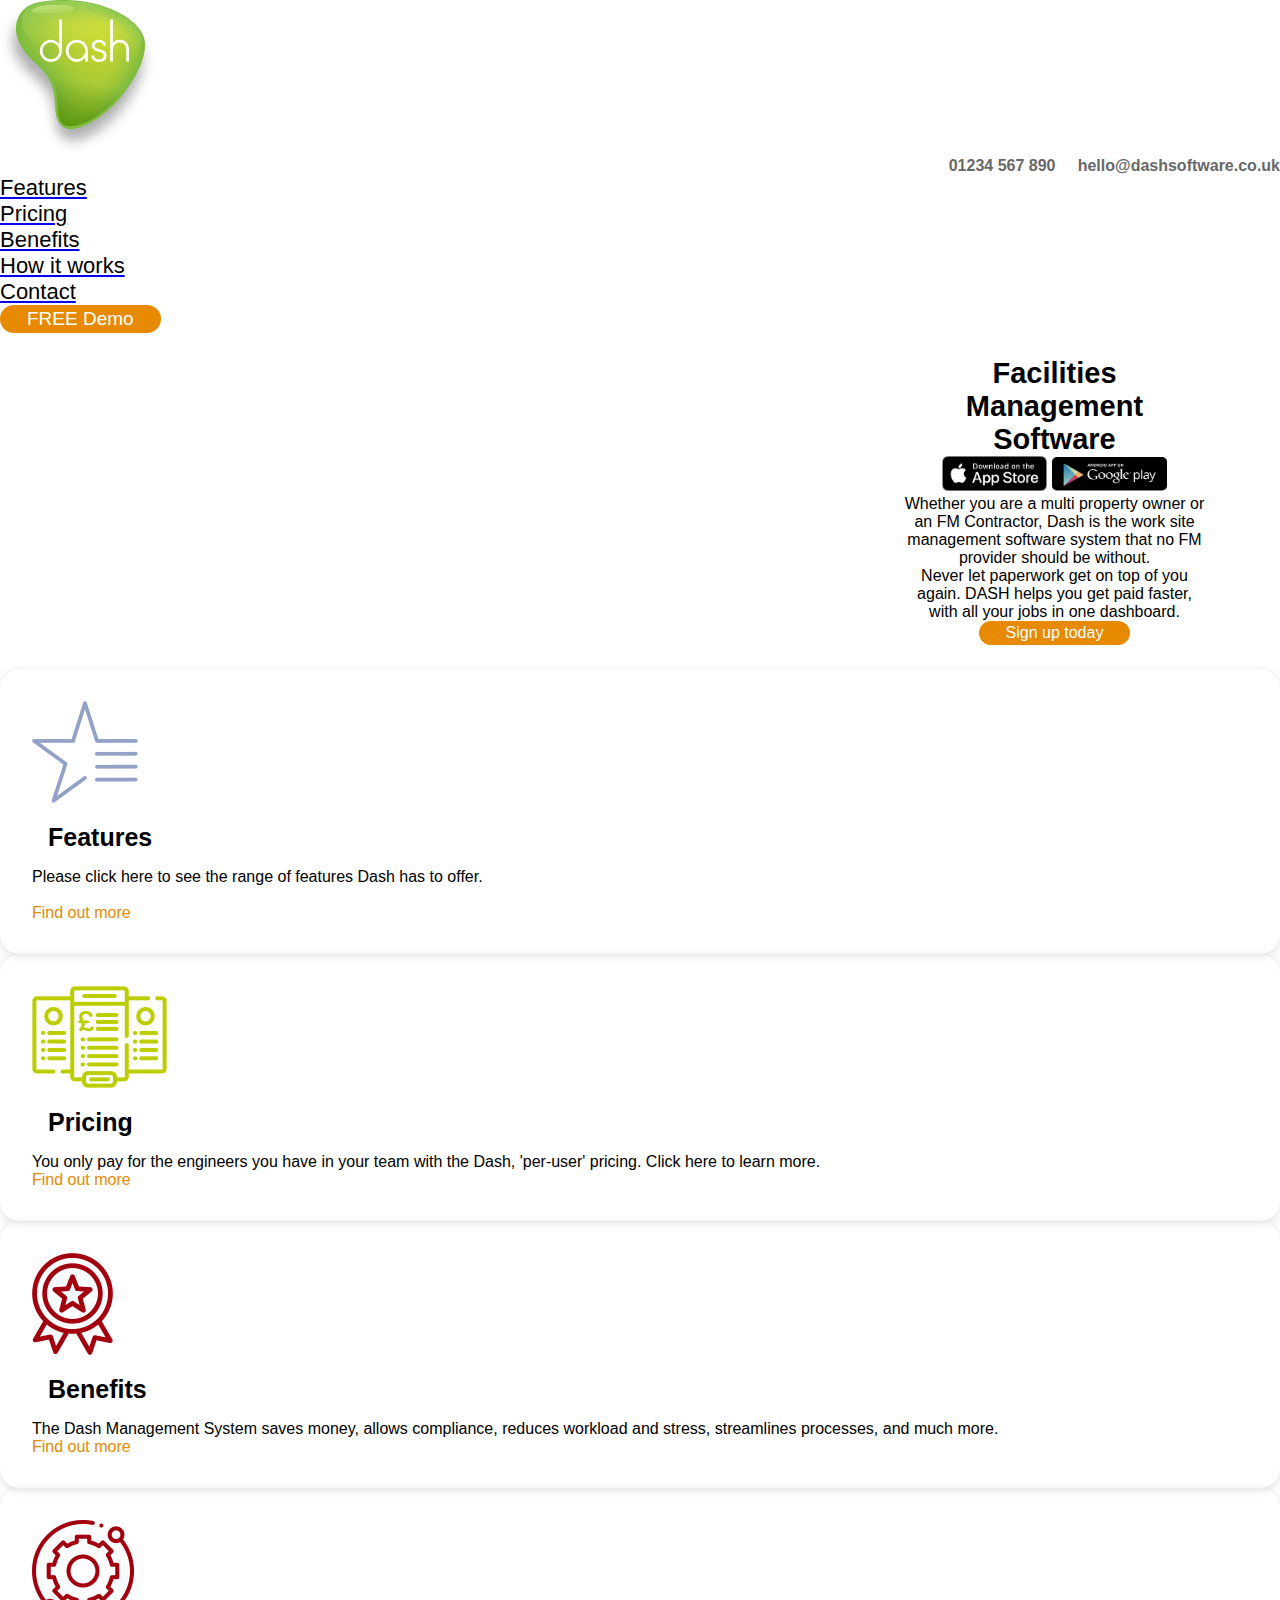
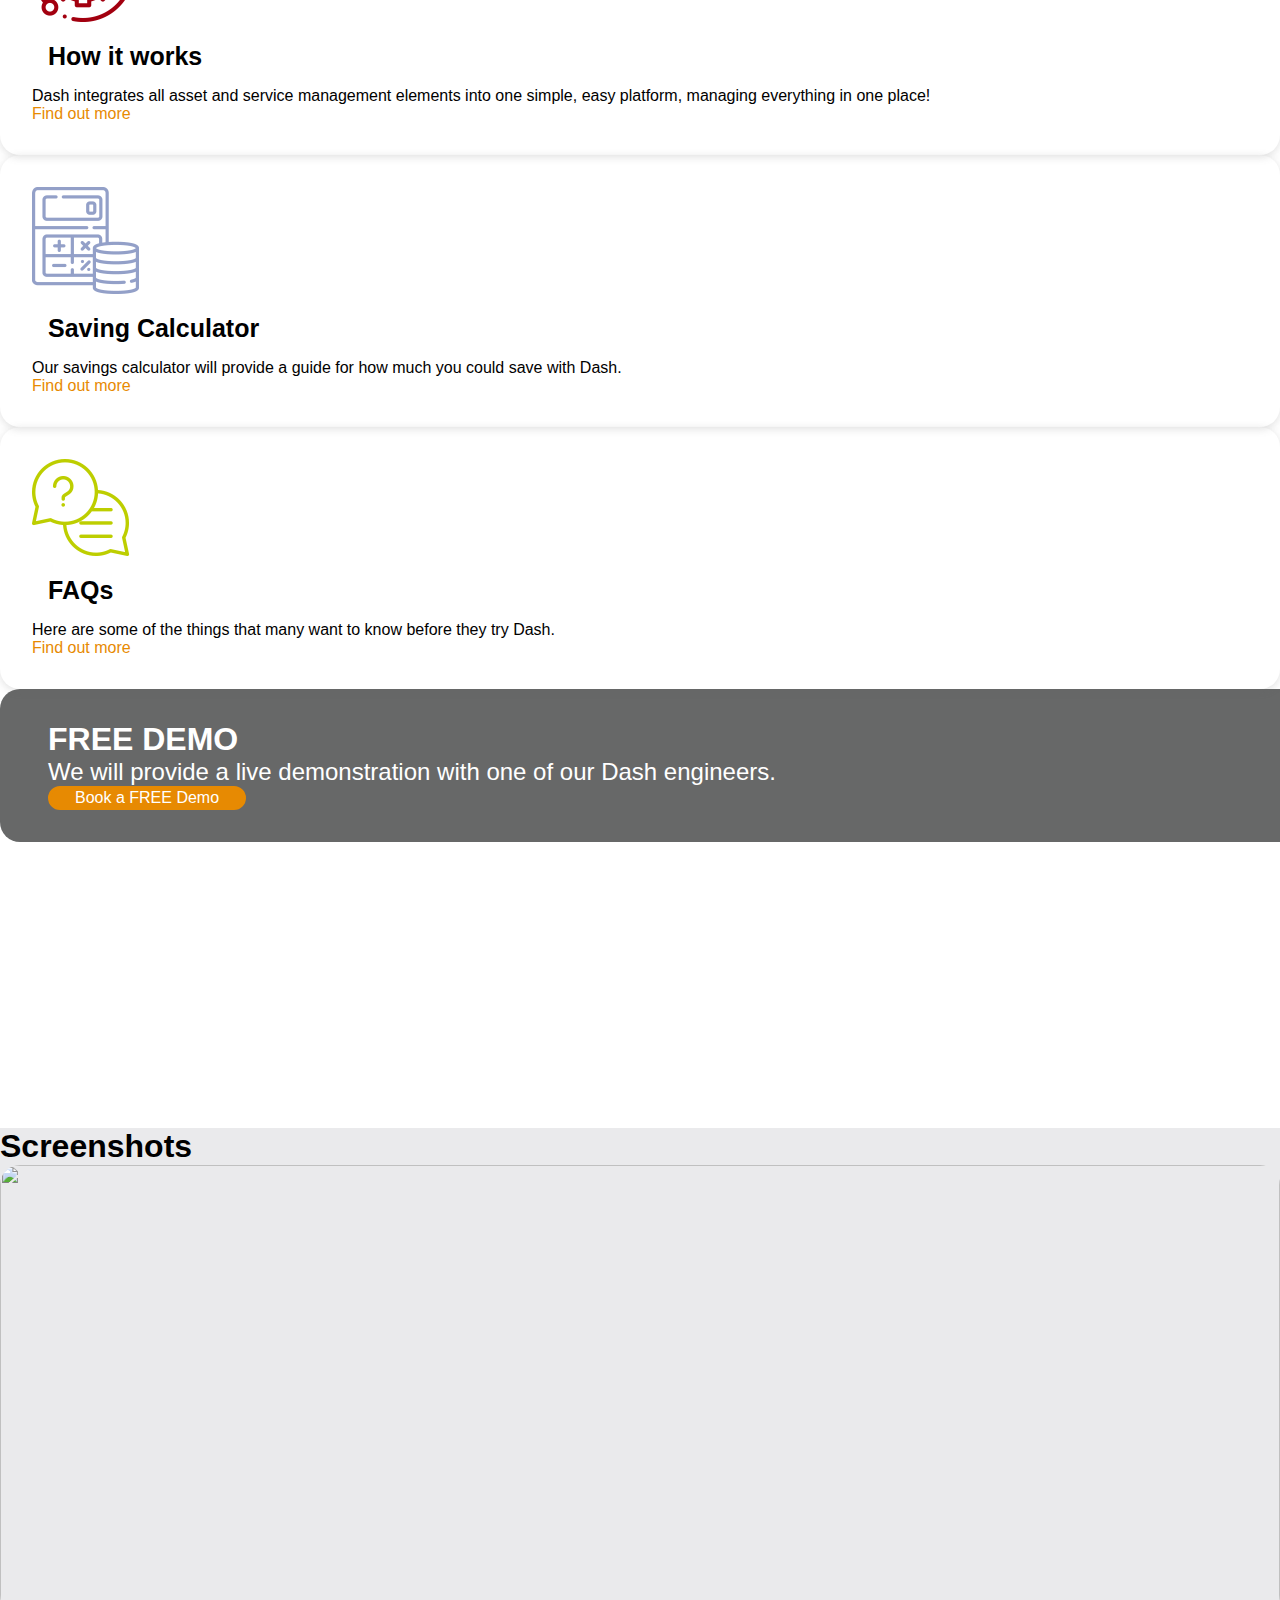
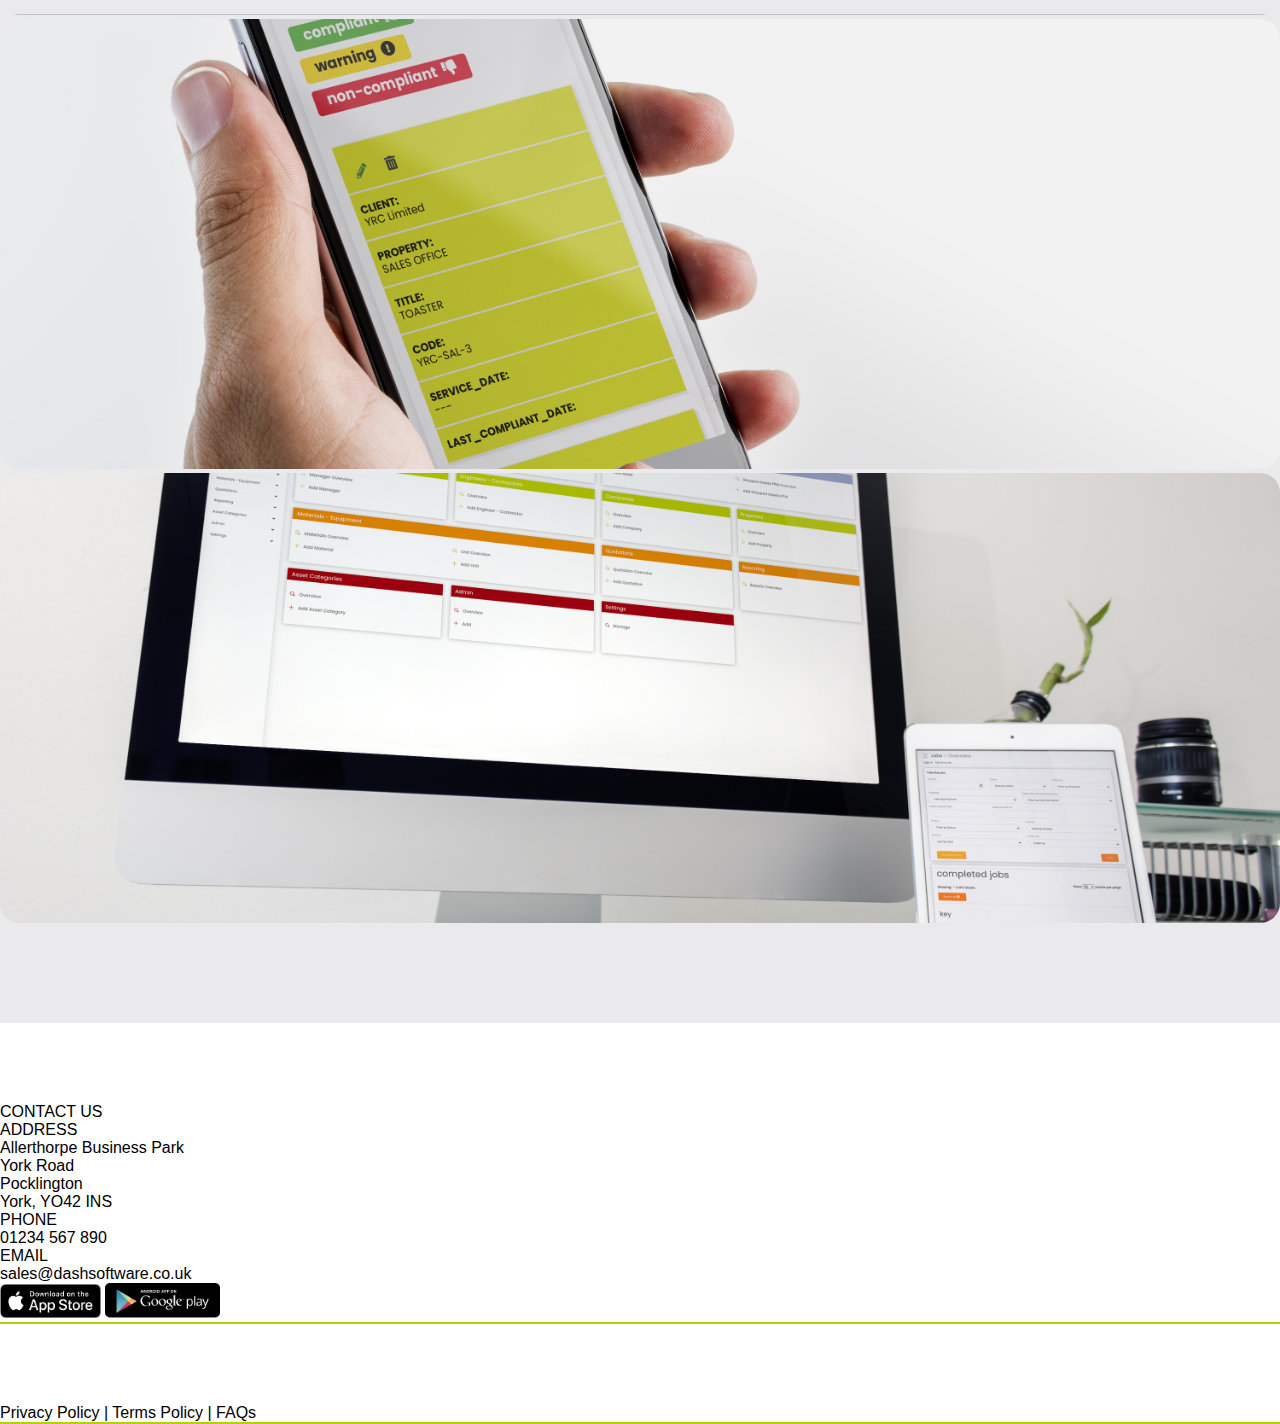
==== index.html @ 67a5bca1 "responsiveness and final commits" ====
<!DOCTYPE html>
<html lang="en">
  <head>
    <!-- Required meta tags -->
    <meta charset="utf-8" />
    <meta
      name="viewport"
      content="width=device-width, initial-scale=1, shrink-to-fit=no"
    />

    <!-- Bootstrap CSS -->
    <link
      href="https://cdn.jsdelivr.net/npm/bootstrap@5.2.0/dist/css/bootstrap.min.css"
      rel="stylesheet"
      integrity="sha384-gH2yIJqKdNHPEq0n4Mqa/HGKIhSkIHeL5AyhkYV8i59U5AR6csBvApHHNl/vI1Bx"
      crossorigin="anonymous"
    />
    <link rel="stylesheet" href="stylesheet.css" />
    <link
      rel="stylesheet"
      href="https://cdnjs.cloudflare.com/ajax/libs/font-awesome/6.2.1/css/all.min.css"
      integrity="sha512-MV7K8+y+gLIBoVD59lQIYicR65iaqukzvf/nwasF0nqhPay5w/9lJmVM2hMDcnK1OnMGCdVK+iQrJ7lzPJQd1w=="
      crossorigin="anonymous"
      referrerpolicy="no-referrer"
    />
    <link rel="preconnect" href="https://fonts.googleapis.com" />
    <link rel="preconnect" href="https://fonts.gstatic.com" crossorigin />
    <link
      href="https://fonts.googleapis.com/css2?Poppins:wght@400;600&display=swap"
      rel="stylesheet"
    />

    <title>Dash</title>
  </head>
  <body>
    <div>
      <div class="hero-section pb-5">
        <div class="row m-0 pt-3">
          <div class="col-3">
            <img src="./assets/icons/logo.png" alt="" />
          </div>
          <div class="col-9">
            <p class="text-right contact-info d-none d-md-block mb-4">
              01234 567 890 &nbsp; &nbsp; hello@dashsoftware.co.uk
            </p>
            <div class="mt-0 mt-md-">
              <ul
                class="list-unstyled d-md-flex justify-content-end gap-md-3 gap-0 align-items-center m-0 d-none gap-lg-4 gap-xxl-5"
              >
                <li class="mx-1">
                  <a href="#features" class="text-decoration-none text-black">
                    <p>Features</p>
                  </a>
                </li>
                <li class="mx-1">
                  <a
                    href="./pricing.html"
                    class="text-black text-decoration-none"
                  >
                    <p>Pricing</p>
                  </a>
                </li>
                <li class="mx-1">
                  <a
                    href="./benefits.html"
                    class="text-decoration-none text-black"
                  >
                    <p>Benefits</p>
                  </a>
                </li>
                <li class="mx-1">
                  <a href="#features" class="text-black text-decoration-none">
                    <p>How it works</p>
                  </a>
                </li>
                <li class="mx-1">
                  <a href="#contact-us" class="text-black text-decoration-none">
                    <p>Contact</p>
                  </a>
                </li>
                <li class="mx-1">
                  <a
                    href="#book-free-demo"
                    class="text-black text-decoration-none"
                  >
                    <button class="primary-button">FREE Demo</button>
                  </a>
                </li>
              </ul>
              <div>
                <div class="text-end">
                  <a
                    href="javascript:void(0);"
                    class="icon fs-1 text-black text-end d-md-none"
                    onclick="toggleHamburgerMenu()"
                  >
                    <i class="fa fa-bars"></i>
                  </a>
                </div>
                <div class="topnav d-block d-md-none text-center">
                  <div id="myLinks">
                    <a href="#features">Features</a>
                    <a href="./pricing.html">Pricing</a>
                    <a href="./benefits.html">Benefits</a>
                    <a href="#features">How it works</a>
                    <a href="#contact-us">Contact</a>
                    <a
                      href="#book-free-demo"
                      class="text-black text-decoration-none"
                    >
                      <button class="primary-button">FREE Demo</button>
                    </a>
                  </div>
                </div>
              </div>
            </div>
          </div>
          <!-- <div class="col-12"> -->
          <!-- </div> -->
        </div>
        <div class="hero-section-card">
          <h1>Facilities Management Software</h1>
          <div
            class="h-100 d-flex justify-content-between align-items-center my-3"
          >
            <img
              src="./assets/Images/app-store-badge.png"
              alt=""
              width="105px"
            />
            <img
              src="./assets/Images/google-play-badge.png"
              alt=""
              width="115px"
            />
          </div>
          <p>
            Whether you are a multi property owner or an FM Contractor, Dash is
            the work site management software system that no FM provider should
            be without.
          </p>
          <p class="mt-2">
            Never let paperwork get on top of you again. DASH helps you get paid
            faster, with all your jobs in one dashboard.
          </p>
          <button class="primary-button mt-3">Sign up today</button>
        </div>
      </div>
      <div class="row features-section g-5 py-5 m-0" id="features">
        <div class="col-12 col-sm-6 col-md-4 text-center">
          <div>
            <img src="./assets/Images/Icons/Features_Icon.png" alt="" />
            <div>
              <h3>Features</h3>
              <p>
                Please click here to see the range of features Dash has to
                offer.
              </p>
              <br />
            </div>
            <div
              class="d-flex justify-content-center align-items-center gap-1 mt-3"
            >
              <p class="find-out-more">Find out more</p>
              <i
                class="fa-solid fa-angle-right"
                style="color: #e78a02; font-size: 0.8rem; margin-top: 3px;"
              ></i>
            </div>
          </div>
        </div>
        <div class="col-12 col-sm-6 col-md-4 text-center">
          <div>
            <img src="./assets/Images/Icons/Pricing_Icon.png" alt="" />
            <div>
              <h3>Pricing</h3>
              <p>
                You only pay for the engineers you have in your team with the
                Dash, 'per-user' pricing. Click here to learn more.
              </p>
            </div>
            <div
              class="d-flex justify-content-center align-items-center gap-1 mt-3"
            >
              <p class="find-out-more">Find out more</p>
              <i
                class="fa-solid fa-angle-right"
                style="color: #e78a02; font-size: 0.8rem; margin-top: 3px;"
              ></i>
            </div>
          </div>
        </div>
        <div class="col-12 col-sm-6 col-md-4 text-center">
          <div>
            <img src="./assets/Images/Icons/Benefits_Icon.png" alt="" />
            <div>
              <h3>Benefits</h3>
              <p>
                The Dash Management System saves money, allows compliance,
                reduces workload and stress, streamlines processes, and much
                more.
              </p>
            </div>
            <div
              class="d-flex justify-content-center align-items-center gap-1 mt-3"
            >
              <p class="find-out-more">Find out more</p>
              <i
                class="fa-solid fa-angle-right"
                style="color: #e78a02; font-size: 0.8rem; margin-top: 3px;"
              ></i>
            </div>
          </div>
        </div>
        <div class="col-12 col-sm-6 col-md-4 text-center">
          <div>
            <img src="./assets/Images/Icons/HowItWorks_Icon.png" alt="" />
            <div>
              <h3>How it works</h3>
              <p>
                Dash integrates all asset and service management elements into
                one simple, easy platform, managing everything in one place!
              </p>
            </div>
            <div
              class="d-flex justify-content-center align-items-center gap-1 mt-3"
            >
              <p class="find-out-more">Find out more</p>
              <i
                class="fa-solid fa-angle-right"
                style="color: #e78a02; font-size: 0.8rem; margin-top: 3px;"
              ></i>
            </div>
          </div>
        </div>
        <div class="col-12 col-sm-6 col-md-4 text-center">
          <div>
            <img src="./assets/Images/Icons/SavingsCalc_Icon.png" alt="" />
            <div>
              <h3>Saving Calculator</h3>
              <p>
                Our savings calculator will provide a guide for how much you
                could save with Dash.
              </p>
            </div>
            <div
              class="d-flex justify-content-center align-items-center gap-1 mt-3"
            >
              <p class="find-out-more">Find out more</p>
              <i
                class="fa-solid fa-angle-right"
                style="color: #e78a02; font-size: 0.8rem; margin-top: 3px;"
              ></i>
            </div>
          </div>
        </div>
        <div class="col-12 col-sm-6 col-md-4 text-center">
          <div>
            <img src="./assets/Images/Icons/FAQs_Icon.png" alt="" />
            <div>
              <h3>FAQs</h3>
              <p>
                Here are some of the things that many want to know before they
                try Dash.
              </p>
            </div>
            <div
              class="d-flex justify-content-center align-items-center gap-1 mt-3"
            >
              <p class="find-out-more">Find out more</p>
              <i
                class="fa-solid fa-angle-right"
                style="color: #e78a02; font-size: 0.8rem; margin-top: 3px;"
              ></i>
            </div>
          </div>
        </div>
      </div>
      <div style="padding-bottom: 4rem;" id="book-free-demo">
        <div class="book-free-demo-section row m-0 g-0 px-3">
          <div class="col-6">
            <div
              class="h-100 d-flex align-items-center flex-wrap"
              style="
                background-color: #676868;
                padding: 2rem 0 2rem 3rem;
                border-top-left-radius: 20px;
                border-bottom-left-radius: 20px;
              "
            >
              <div class="text-section">
                <h1 class="text-white">FREE DEMO</h1>
                <h2 class="text-white" style="font-weight: 300;">
                  We will provide a live demonstration with one of our Dash
                  engineers.
                </h2>
              </div>
              <button class="primary-button">Book a FREE Demo</button>
            </div>
          </div>
          <div class="col-6">
            <div
              class="book-demo-image-section h-100"
              style="
                border-top-right-radius: 20px;
                border-bottom-right-radius: 20px;
              "
            ></div>
          </div>
        </div>
      </div>
      <div class="screenshots-section text-center">
        <h1 class="py-5">Screenshots</h1>
        <div class="row m-0">
          <div class="col-12 col-sm-6 col-md-4">
            <img
              src="./assets/Images/Ipad.jpg"
              alt=""
              width="100%"
              height="450px"
            />
          </div>
          <div class="col-12 col-sm-6 col-md-4">
            <img
              src="./assets/Images/iPhone-6-3.jpg"
              alt=""
              width="100%"
              height="450px"
            />
          </div>
          <div class="col-12 col-sm-6 col-md-4">
            <img
              src="./assets/Images/Desktop Device 04.jpg"
              alt=""
              width="100%"
              height="450px"
            />
          </div>
        </div>
      </div>
      <div class="footer container pb-3" id="contact-us">
        <div class="row">
          <div class="col-12 col-sm-6">
            <div class="footer-left">
              <p class="mb-2">CONTACT US</p>
              <div class="d-flex gap-5">
                <div>
                  <p class="mb-2">ADDRESS</p>
                  <p>
                    Allerthorpe Business Park
                    <br />
                    York Road
                    <br />
                    Pocklington
                    <br />
                    York, YO42 INS
                  </p>
                </div>
                <div>
                  <p class="mb-2">PHONE</p>
                  <p class="mb-1">01234 567 890</p>
                  <p class="mb-1">EMAIL</p>
                  <p>sales@dashsoftware.co.uk</p>
                </div>
              </div>
            </div>
          </div>
          <div class="col-12 col-sm-6">
            <div class="h-100 d-flex justify-content-end align-items-end gap-2">
              <img
                src="./assets/Images/app-store-badge.png"
                alt=""
                width="101px"
              />
              <img
                src="./assets/Images/google-play-badge.png"
                alt=""
                width="115px"
              />
            </div>
          </div>
        </div>
        <hr class="footer-hr" />
        <div
          class="d-flex align-content-center justify-content-between flex-wrap pt-2"
        >
          <div>
            <p>Privacy Policy | Terms Policy | FAQs</p>
          </div>
          <div class="d-flex gap-2 social-icons">
            <i class="fa-brands fa-linkedin"></i>
            <i class="fa-brands fa-square-facebook"></i>
            <i class="fa-brands fa-square-twitter"></i>
            <i class="fa-brands fa-square-google-plus"></i>
            <i class="fa-brands fa-instagram"></i>
          </div>
        </div>
        <hr class="footer-hr" />
      </div>
      <!-- <div class="tinted-image"></div> -->
    </div>

    <!-- Optional JavaScript -->
    <!-- jQuery first, then Popper.js, then Bootstrap JS -->
    <script
      src="https://code.jquery.com/jquery-3.4.1.slim.min.js"
      integrity="sha384-J6qa4849blE2+poT4WnyKhv5vZF5SrPo0iEjwBvKU7imGFAV0wwj1yYfoRSJoZ+n"
      crossorigin="anonymous"
    ></script>
    <script
      src="https://cdn.jsdelivr.net/npm/popper.js@1.16.0/dist/umd/popper.min.js"
      integrity="sha384-Q6E9RHvbIyZFJoft+2mJbHaEWldlvI9IOYy5n3zV9zzTtmI3UksdQRVvoxMfooAo"
      crossorigin="anonymous"
    ></script>
    <script
      src="https://cdn.jsdelivr.net/npm/bootstrap@4.4.1/dist/js/bootstrap.min.js"
      integrity="sha384-wfSDF2E50Y2D1uUdj0O3uMBJnjuUD4Ih7YwaYd1iqfktj0Uod8GCExl3Og8ifwB6"
      crossorigin="anonymous"
    ></script>
    <script>
      function toggleHamburgerMenu() {
        var ref = document.getElementById('myLinks')
        if (ref.style.display === 'block') {
          ref.style.display = 'none'
        } else {
          ref.style.display = 'block'
        }
      }
    </script>
  </body>
</html>
---- stylesheet.css ----
*,
html,
body,
p {
  box-sizing: border-box;
  margin: 0;
  padding: 0;
  font-family: 'Poppins', sans-serif;
}

p {
  color: #010000;
}

img {
  object-fit: cover;
}

.hero-section,
.hero-section-benefits {
  /* height: 100vh; */
  background-image: url(./assets/Images/iphone5.jpg);
  background-position: center;
  background-size: cover;
  background-repeat: no-repeat;
  position: relative;
}

ul li {
  font-size: 26px;
}

.hero-section-benefits {
  /* background-image: url(./assets/Images/macbook_air_mockup.jpg); */
  background-image: linear-gradient(
      to bottom,
      rgb(255 255 255),
      rgba(222, 227, 222, 0) 60%,
      transparent 50%
    ),
    url(./assets/Images/macbook_air_mockup.jpg);
    height: 72vh;
}

.hero-section-card {
  border-radius: 15px;
  background-color: #fff;
  padding: 1.5rem;
  text-align: center;
  /* position: absolute; */
  /* right: 3%; */
  width: 355px;
  /* bottom: 7%; */
  margin-left: auto;
  margin-right: 3rem;
}

.hero-section-card h1 {
  font-size: 29px;
}

.contact-info,
.contact-info a {
  color: #686868;
  font-weight: bold;
  text-align: right;
  text-decoration: none;
  /* font-family: Poppins SemiBold; */
}

.features-section > div > div,
.pricing-plans > div > div {
  box-shadow: rgba(99, 99, 99, 0.2) 0px 2px 8px 0px;
  padding: 2rem;
  border-radius: 20px;
  height: 100%;
  position: relative;
}

.features-section > div > div > div:nth-child(2) {
  /* margin-top: 2rem; */
}

.features-section div div h3 {
  font-weight: bold;
  margin: 1rem;
  font-size: 25px;
}

.find-out-more {
  color: #e78a02;
  cursor: pointer;
}

.book-free-demo-section {
  border-radius: 20px;
  height: 375px;
}

.book-demo-image-section {
  background-image: linear-gradient(
      to right,
      rgba(103, 104, 104, 1),
      rgba(0, 255, 0, 0) 36%,
      transparent 50%
    ),
    url('./assets/Images/macbook_air_mockup.jpg');
  background-position: center;
  background-repeat: no-repeat;
  background-size: cover;
}

.primary-button {
  border: 3px solid #e78a02;
  background-color: #e78a02;
  color: #fff;
  font-size: 16px;
  padding: 0 24px;
  border-radius: 20px;
}

ul li button {
  font-size: 26px !important;
}

.screenshots-section {
  background-color: #eaeaec;
  padding-bottom: 6rem;
}

.screenshots-section img {
  border-radius: 20px;
}

.footer > div {
  padding-top: 5rem;
}

.social-icons i {
  font-size: 1.2rem;
}

.footer-hr {
  height: 2px;
  border-width: 0;
  color: #bdce00;
  background-color: #bdce00;
}

.benefits-heading {
  font-size: 29px;
  color: #010000;
}

.savings-calculator {
  background-color: #93a0c8;
  display: flex;
  justify-content: space-around;
  align-items: center;
}

.savings-calculator h1 {
  font-size: 41px;
  color: #fdfdfd;
}

.pricing-plans > div > div {
  text-align: center;
}

.pricing-plans h3 {
  color: #000;
  /* font-family: Poppins SemiBold; */
  font-weight: 600;
  font-size: 18px;
  margin-bottom: 1.5rem;
}

.pricing-plans .price {
  color: #a2000f;
  font-size: 37px;
  margin-bottom: 1.5rem;
  line-height: 21px;
}

.pricing-plans .price:nth-child(2) {
  line-height: 21px;
}

.pricing-plans .price span {
  color: #a2000f;
  font-size: 25px;
  font-weight: lighter;
}

.pricing-plans .description {
  color: #000;
  font-size: 16px;
  /* margin: 2rem 0; */
}

.pricing-plans button {
  width: 100%;
}

.pricing-plans i {
  color: #a2000f;
  font-size: 0.8rem;
}

.feature-list > div {
  display: flex;
  align-items: baseline;
  gap: 0.5rem;
  margin-top: 0.3rem;
}

.feature-list > div p {
  text-align: left;
  line-height: initial;
}

.most-popular-plan-card {
  border: 3px solid #bdce00;
}

.most-popular-label {
  position: absolute;
  top: 0;
  width: 100%;
  left: 0;
}

.most-popular-label p {
  display: inline-block;
  background-color: #bdce00;
  padding: 0 0.8rem;
  border-bottom-left-radius: 14px;
  border-bottom-right-radius: 14px;
}

.pointer {
  cursor: pointer;
}

.text-section {
  color: #fff;
}

@media screen and (min-width: 901px) {
  ul li {
    font-size: 19px;
  }

  ul li button {
    font-size: 15px !important;
  }
}

@media screen and (min-width: 1153px) {
  ul li {
    font-size: 22px;
  }

  ul li button {
    font-size: 19px !important;
  }
}

@media screen and (max-width: 1006px) {
  ul li {
    font-size: 14px;
  }

  ul li button {
    font-size: 14px !important;
  }
}

@media screen and (max-width: 767px) {
  .hero-section,
  .hero-section-benefits {
    /* height: 72vh; */
  }

  .hero-section-card {
    margin: auto;
  }
}

@media screen and (max-width: 992px) {
  ul li button {
    font-size: 15px !important;
  }
}

ul {
  flex-wrap: wrap;
}

.topnav {
  overflow: hidden;
  background-color: #333;
  position: absolute;
  left: 0;
  right: 10px;
  width: fit-content;
  margin-left: auto;
  border-radius: 20px;
  z-index: 1;
}

.topnav #myLinks {
  display: none;
}

.topnav a {
  color: white;
  padding: 14px 32px;
  text-decoration: none;
  font-size: 17px;
  display: block;
}

.topnav a.icon {
  background: black;
  display: block;
  position: absolute;
  right: 0;
  top: 0;
}

.topnav a:hover {
  background-color: #ddd;
  color: black;
}

.active {
  background-color: #04aa6d;
  color: white;
}
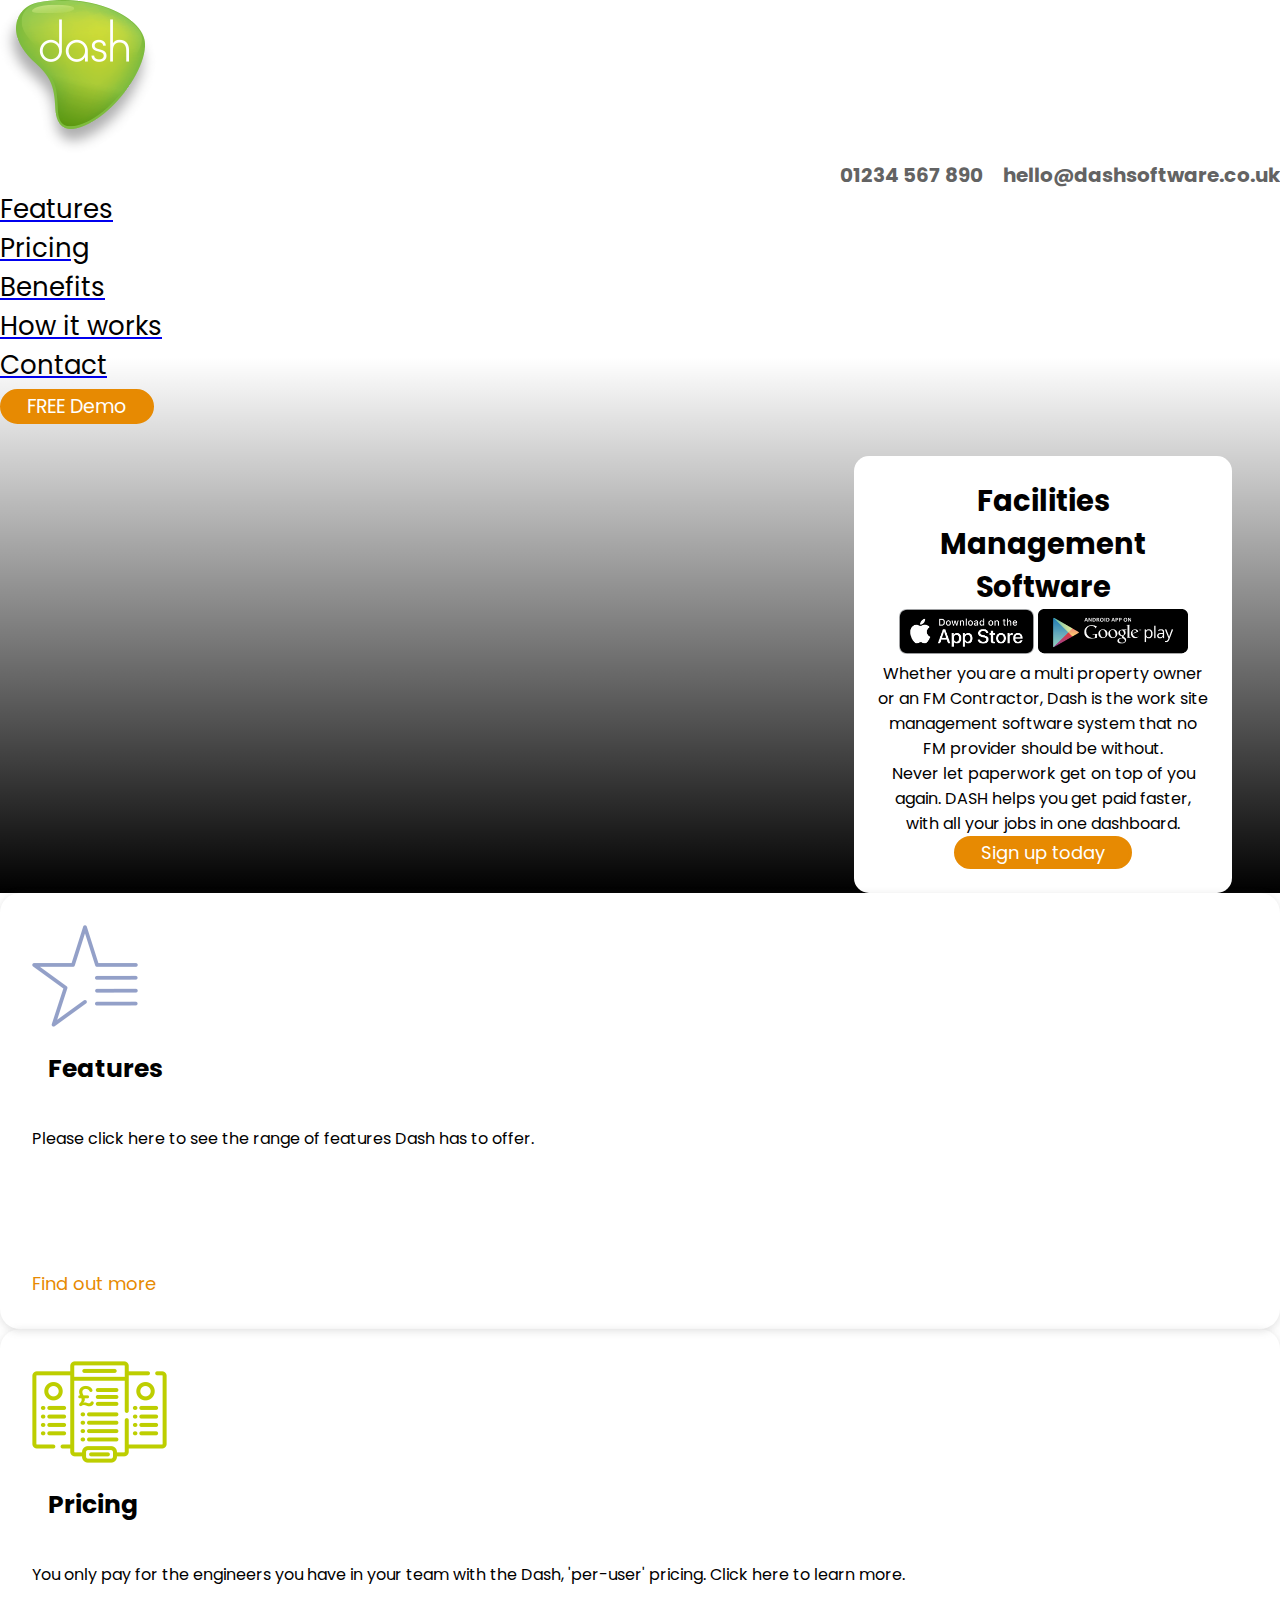
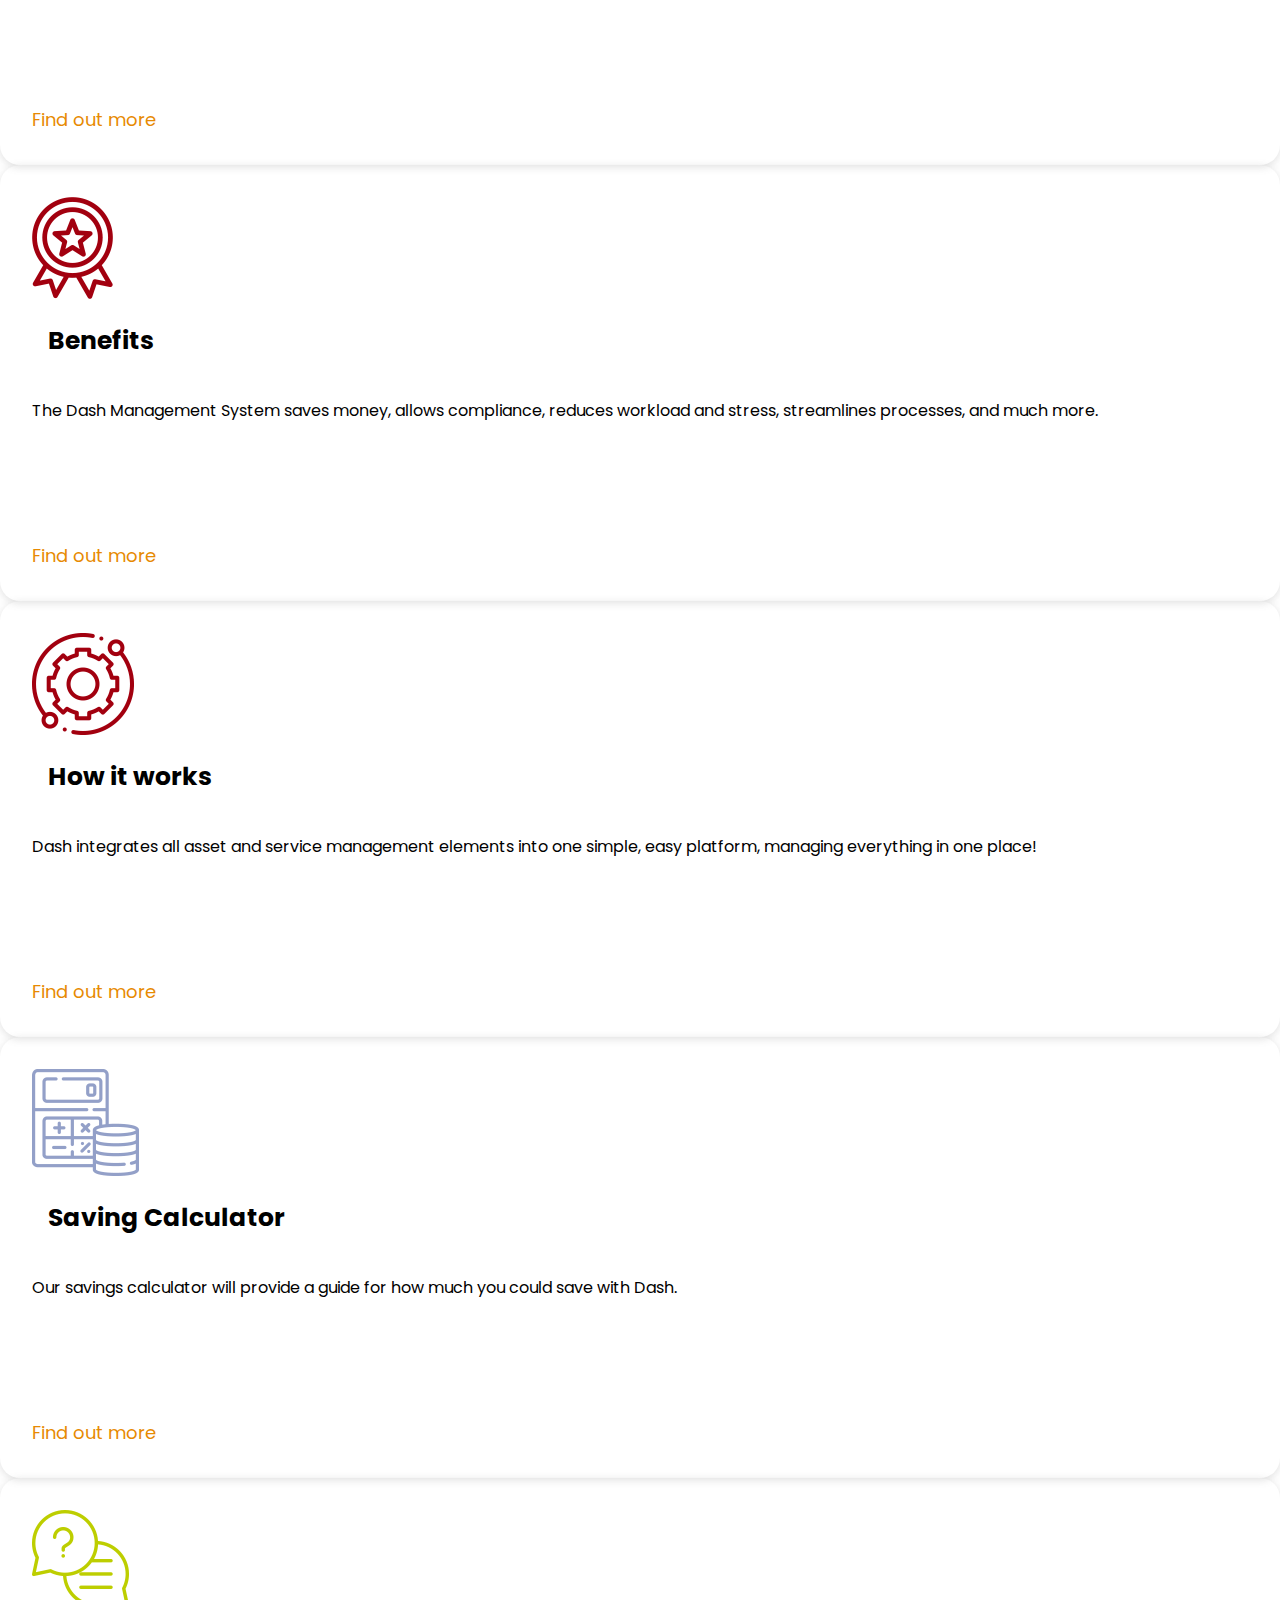
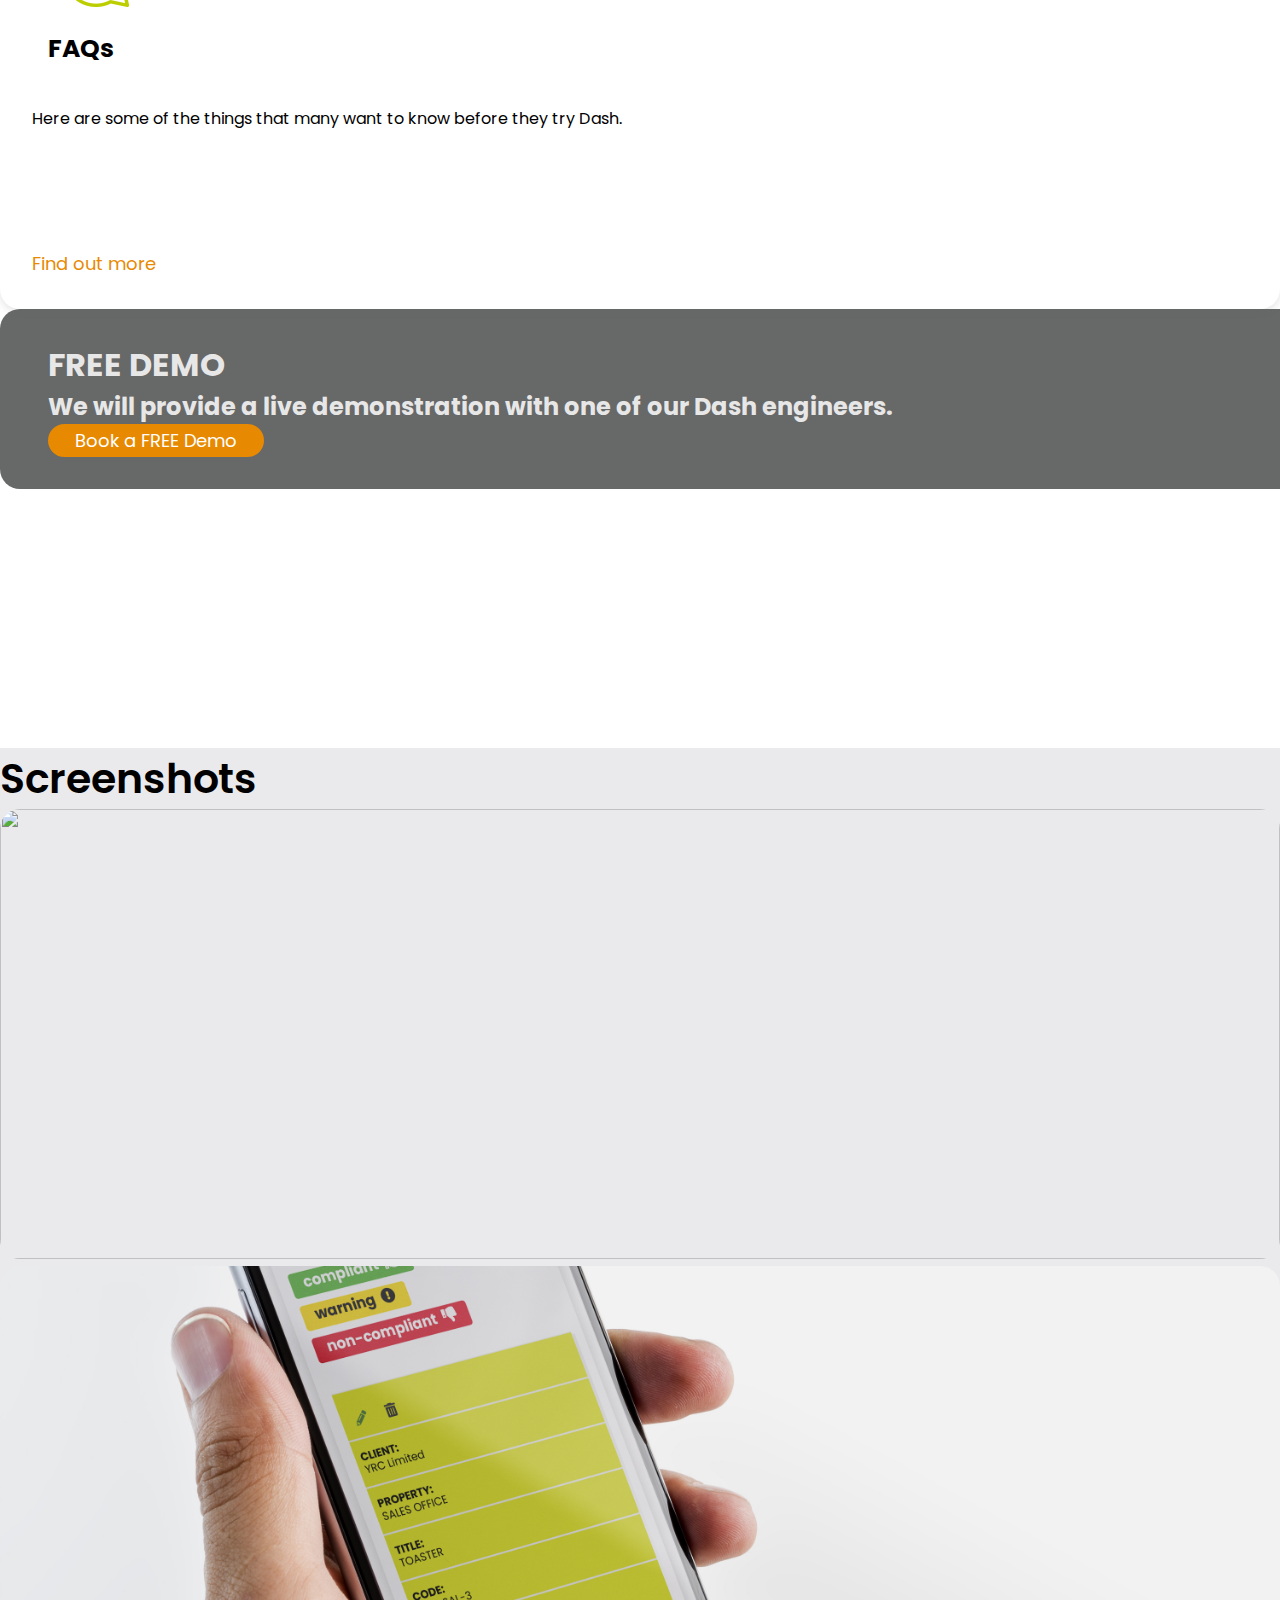
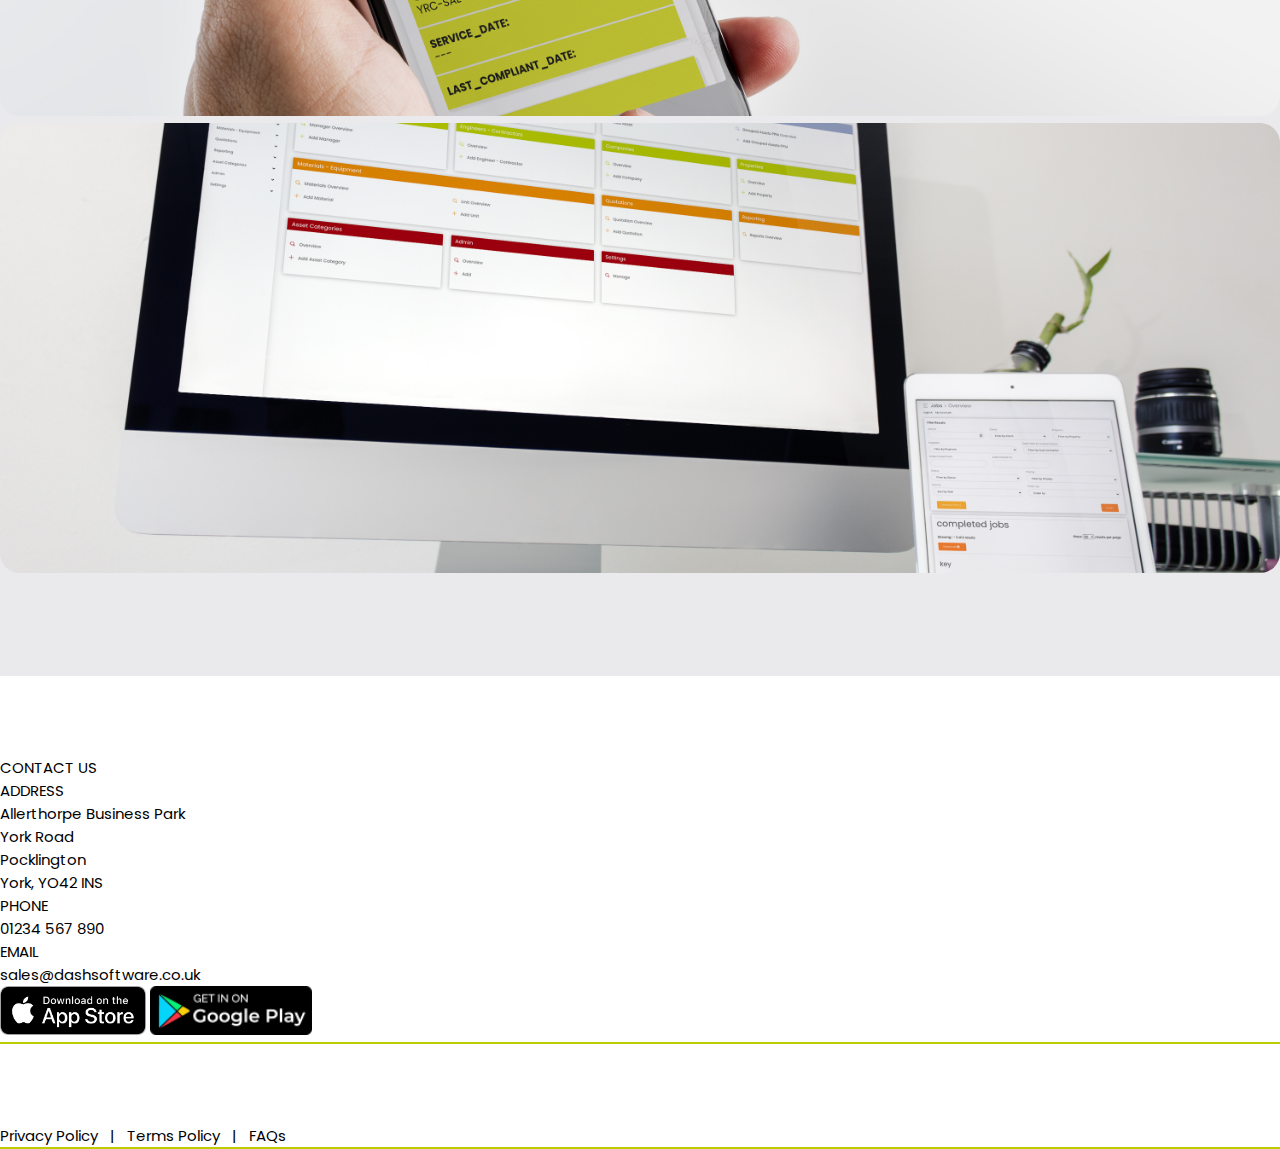
==== commit a8f7f176: "final commits" ====
--- a/index.html
+++ b/index.html
@@ -23,12 +23,12 @@
       crossorigin="anonymous"
       referrerpolicy="no-referrer"
     />
-    <link rel="preconnect" href="https://fonts.googleapis.com" />
+    <!-- <link rel="preconnect" href="https://fonts.googleapis.com" />
     <link rel="preconnect" href="https://fonts.gstatic.com" crossorigin />
     <link
       href="https://fonts.googleapis.com/css2?Poppins:wght@400;600&display=swap"
       rel="stylesheet"
-    />
+    /> -->
 
     <title>Dash</title>
   </head>
@@ -126,12 +126,12 @@
             <img
               src="./assets/Images/app-store-badge.png"
               alt=""
-              width="105px"
+              width="135px"
             />
             <img
               src="./assets/Images/google-play-badge.png"
               alt=""
-              width="115px"
+              width="150px"
             />
           </div>
           <p>
@@ -146,35 +146,34 @@
           <button class="primary-button mt-3">Sign up today</button>
         </div>
       </div>
-      <div class="row features-section g-5 py-5 m-0" id="features">
-        <div class="col-12 col-sm-6 col-md-4 text-center">
+      <div class="row features-section g-5 pt-2 pb-5 m-0" id="features">
+        <div class="col-12 col-sm-6 col-lg-4 text-center">
           <div>
             <img src="./assets/Images/Icons/Features_Icon.png" alt="" />
             <div>
-              <h3>Features</h3>
-              <p>
+              <h3 style="height: 60px;">Features</h3>
+              <p style="height: 144px;">
                 Please click here to see the range of features Dash has to
                 offer.
               </p>
-              <br />
-            </div>
-            <div
-              class="d-flex justify-content-center align-items-center gap-1 mt-3"
-            >
-              <p class="find-out-more">Find out more</p>
-              <i
-                class="fa-solid fa-angle-right"
-                style="color: #e78a02; font-size: 0.8rem; margin-top: 3px;"
-              ></i>
-            </div>
-          </div>
-        </div>
-        <div class="col-12 col-sm-6 col-md-4 text-center">
+            </div>
+            <div
+              class="d-flex justify-content-center align-items-center gap-1 mt-3"
+            >
+              <p class="find-out-more">Find out more</p>
+              <i
+                class="fa-solid fa-angle-right"
+                style="color: #e78a02; font-size: 0.8rem; margin-top: 3px;"
+              ></i>
+            </div>
+          </div>
+        </div>
+        <div class="col-12 col-sm-6 col-lg-4 text-center">
           <div>
             <img src="./assets/Images/Icons/Pricing_Icon.png" alt="" />
             <div>
-              <h3>Pricing</h3>
-              <p>
+              <h3 style="height: 60px;">Pricing</h3>
+              <p style="height: 144px;">
                 You only pay for the engineers you have in your team with the
                 Dash, 'per-user' pricing. Click here to learn more.
               </p>
@@ -190,12 +189,12 @@
             </div>
           </div>
         </div>
-        <div class="col-12 col-sm-6 col-md-4 text-center">
+        <div class="col-12 col-sm-6 col-lg-4 text-center">
           <div>
             <img src="./assets/Images/Icons/Benefits_Icon.png" alt="" />
             <div>
-              <h3>Benefits</h3>
-              <p>
+              <h3 style="height: 60px;">Benefits</h3>
+              <p style="height: 144px;">
                 The Dash Management System saves money, allows compliance,
                 reduces workload and stress, streamlines processes, and much
                 more.
@@ -212,12 +211,12 @@
             </div>
           </div>
         </div>
-        <div class="col-12 col-sm-6 col-md-4 text-center">
+        <div class="col-12 col-sm-6 col-lg-4 text-center">
           <div>
             <img src="./assets/Images/Icons/HowItWorks_Icon.png" alt="" />
             <div>
-              <h3>How it works</h3>
-              <p>
+              <h3 style="height: 60px;">How it works</h3>
+              <p style="height: 144px;">
                 Dash integrates all asset and service management elements into
                 one simple, easy platform, managing everything in one place!
               </p>
@@ -233,12 +232,12 @@
             </div>
           </div>
         </div>
-        <div class="col-12 col-sm-6 col-md-4 text-center">
+        <div class="col-12 col-sm-6 col-lg-4 text-center">
           <div>
             <img src="./assets/Images/Icons/SavingsCalc_Icon.png" alt="" />
             <div>
-              <h3>Saving Calculator</h3>
-              <p>
+              <h3 style="height: 60px;">Saving Calculator</h3>
+              <p style="height: 144px;">
                 Our savings calculator will provide a guide for how much you
                 could save with Dash.
               </p>
@@ -254,12 +253,12 @@
             </div>
           </div>
         </div>
-        <div class="col-12 col-sm-6 col-md-4 text-center">
+        <div class="col-12 col-sm-6 col-lg-4 text-center">
           <div>
             <img src="./assets/Images/Icons/FAQs_Icon.png" alt="" />
             <div>
-              <h3>FAQs</h3>
-              <p>
+              <h3 style="height: 60px;">FAQs</h3>
+              <p style="height: 144px;">
                 Here are some of the things that many want to know before they
                 try Dash.
               </p>
@@ -289,13 +288,15 @@
               "
             >
               <div class="text-section">
-                <h1 class="text-white">FREE DEMO</h1>
-                <h2 class="text-white" style="font-weight: 300;">
+                <h1 style="color: #e7e7e7;">FREE DEMO</h1>
+                <h2 style="color: #e7e7e7;" style="font-weight: 300;">
                   We will provide a live demonstration with one of our Dash
                   engineers.
                 </h2>
               </div>
-              <button class="primary-button">Book a FREE Demo</button>
+              <button class="primary-button" style="font-size: 18px;">
+                Book a FREE Demo
+              </button>
             </div>
           </div>
           <div class="col-6">
@@ -370,12 +371,12 @@
               <img
                 src="./assets/Images/app-store-badge.png"
                 alt=""
-                width="101px"
+                width="146px"
               />
               <img
-                src="./assets/Images/google-play-badge.png"
+                src="./assets/Images/play-store-badge.svg"
                 alt=""
-                width="115px"
+                width="162px"
               />
             </div>
           </div>
@@ -385,7 +386,9 @@
           class="d-flex align-content-center justify-content-between flex-wrap pt-2"
         >
           <div>
-            <p>Privacy Policy | Terms Policy | FAQs</p>
+            <p>
+              Privacy Policy &nbsp; | &nbsp; Terms Policy &nbsp; | &nbsp; FAQs
+            </p>
           </div>
           <div class="d-flex gap-2 social-icons">
             <i class="fa-brands fa-linkedin"></i>
--- a/stylesheet.css
+++ b/stylesheet.css
@@ -1,3 +1,5 @@
+@import url('https://fonts.googleapis.com/css2?family=Poppins:wght@300,400;600&display=swap');
+
 *,
 html,
 body,
@@ -19,7 +21,13 @@
 .hero-section,
 .hero-section-benefits {
   /* height: 100vh; */
-  background-image: url(./assets/Images/iphone5.jpg);
+  background-image: linear-gradient(
+      to top,
+      rgb(0 0 0),
+      rgba(222, 227, 222, 0) 60%,
+      transparent 50%
+    ),
+    url(./assets/Images/iphone5.jpg);
   background-position: center;
   background-size: cover;
   background-repeat: no-repeat;
@@ -39,7 +47,8 @@
       transparent 50%
     ),
     url(./assets/Images/macbook_air_mockup.jpg);
-    height: 72vh;
+    height: 50vh;
+    background-position: inherit;
 }
 
 .hero-section-card {
@@ -49,21 +58,27 @@
   text-align: center;
   /* position: absolute; */
   /* right: 3%; */
-  width: 355px;
-  /* bottom: 7%; */
+  width: 378px;
+  margin-top: 2rem;
   margin-left: auto;
   margin-right: 3rem;
 }
 
 .hero-section-card h1 {
   font-size: 29px;
+  color: #010000;
+}
+
+.hero-section-card h1 {
+  color: #010000;
 }
 
 .contact-info,
 .contact-info a {
-  color: #686868;
+  color: #636363;
   font-weight: bold;
   text-align: right;
+  font-size: 20px;
   text-decoration: none;
   /* font-family: Poppins SemiBold; */
 }
@@ -90,6 +105,7 @@
 .find-out-more {
   color: #e78a02;
   cursor: pointer;
+  font-size: 18px;
 }
 
 .book-free-demo-section {
@@ -105,7 +121,7 @@
       transparent 50%
     ),
     url('./assets/Images/macbook_air_mockup.jpg');
-  background-position: center;
+  /* background-position: center; */
   background-repeat: no-repeat;
   background-size: cover;
 }
@@ -114,7 +130,7 @@
   border: 3px solid #e78a02;
   background-color: #e78a02;
   color: #fff;
-  font-size: 16px;
+  font-size: 18px;
   padding: 0 24px;
   border-radius: 20px;
 }
@@ -128,6 +144,11 @@
   padding-bottom: 6rem;
 }
 
+.screenshots-section h1 {
+  font-size: 41px;
+  font-weight: 600;
+}
+
 .screenshots-section img {
   border-radius: 20px;
 }
@@ -136,8 +157,13 @@
   padding-top: 5rem;
 }
 
+.footer p {
+  font-size: 15px;
+  font-family: 'Poppins', sans-serif;
+}
+
 .social-icons i {
-  font-size: 1.2rem;
+  font-size: 1.5rem;
 }
 
 .footer-hr {
@@ -147,9 +173,15 @@
   background-color: #bdce00;
 }
 
+#benefits p {
+  font-size: 17px;
+}
+
 .benefits-heading {
   font-size: 29px;
   color: #010000;
+  font-family: 'Poppins SemiBold', sans-serif;
+  font-weight: 600;
 }
 
 .savings-calculator {
@@ -172,8 +204,15 @@
   color: #000;
   /* font-family: Poppins SemiBold; */
   font-weight: 600;
-  font-size: 18px;
+  font-size: 25px;
   margin-bottom: 1.5rem;
+  margin-top: 1rem;
+}
+
+.popular-pricing-label {
+  font-size: 21px;
+  font-weight: 300;
+  box-shadow: rgb(0 0 0 / 15%) 0px 10px 36px 0px, rgb(0 0 0 / 6%) 0px 0px 0px 1px;
 }
 
 .pricing-plans .price {
@@ -181,6 +220,7 @@
   font-size: 37px;
   margin-bottom: 1.5rem;
   line-height: 21px;
+  font-family: 'Poppins SemiBold', sans-serif;
 }
 
 .pricing-plans .price:nth-child(2) {
@@ -195,7 +235,7 @@
 
 .pricing-plans .description {
   color: #000;
-  font-size: 16px;
+  font-size: 18px;
   /* margin: 2rem 0; */
 }
 
@@ -218,10 +258,12 @@
 .feature-list > div p {
   text-align: left;
   line-height: initial;
+  font-size: 18px;
+  font-weight: 300;
 }
 
 .most-popular-plan-card {
-  border: 3px solid #bdce00;
+  border: 5px solid #bdce00;
 }
 
 .most-popular-label {
@@ -234,7 +276,7 @@
 .most-popular-label p {
   display: inline-block;
   background-color: #bdce00;
-  padding: 0 0.8rem;
+  padding: 1px 1rem;
   border-bottom-left-radius: 14px;
   border-bottom-right-radius: 14px;
 }
@@ -257,9 +299,9 @@
   }
 }
 
-@media screen and (min-width: 1153px) {
+@media screen and (min-width: 1165px) {
   ul li {
-    font-size: 22px;
+    font-size: 26px;
   }
 
   ul li button {
@@ -339,3 +381,31 @@
   background-color: #04aa6d;
   color: white;
 }
+
+@media screen and (min-width: 1200px) {
+  #client-card-button, #trading-card-button {
+    margin-top: .3rem !important;
+  }
+}
+
+@media screen and (max-width: 991px) {
+  #client-card-button, #trading-card-button {
+    margin-top: .5rem !important;
+  }
+}
+
+@media screen and (min-width: 992px) and (max-width: 1199px) {
+  #client-card-button, #trading-card-button {
+    margin-top: 4rem !important;
+  }
+
+  #enterprise-signup-btn, #contractor-signup-btn {
+    margin-top: 3.7rem !important;
+  }
+}
+
+/* @media screen and (min-width: 992px) and (max-width: 1200px) {
+  #client-card-button, #contractor-signup-btn {
+    margin-top: 3.7rem !important;
+  }
+} */
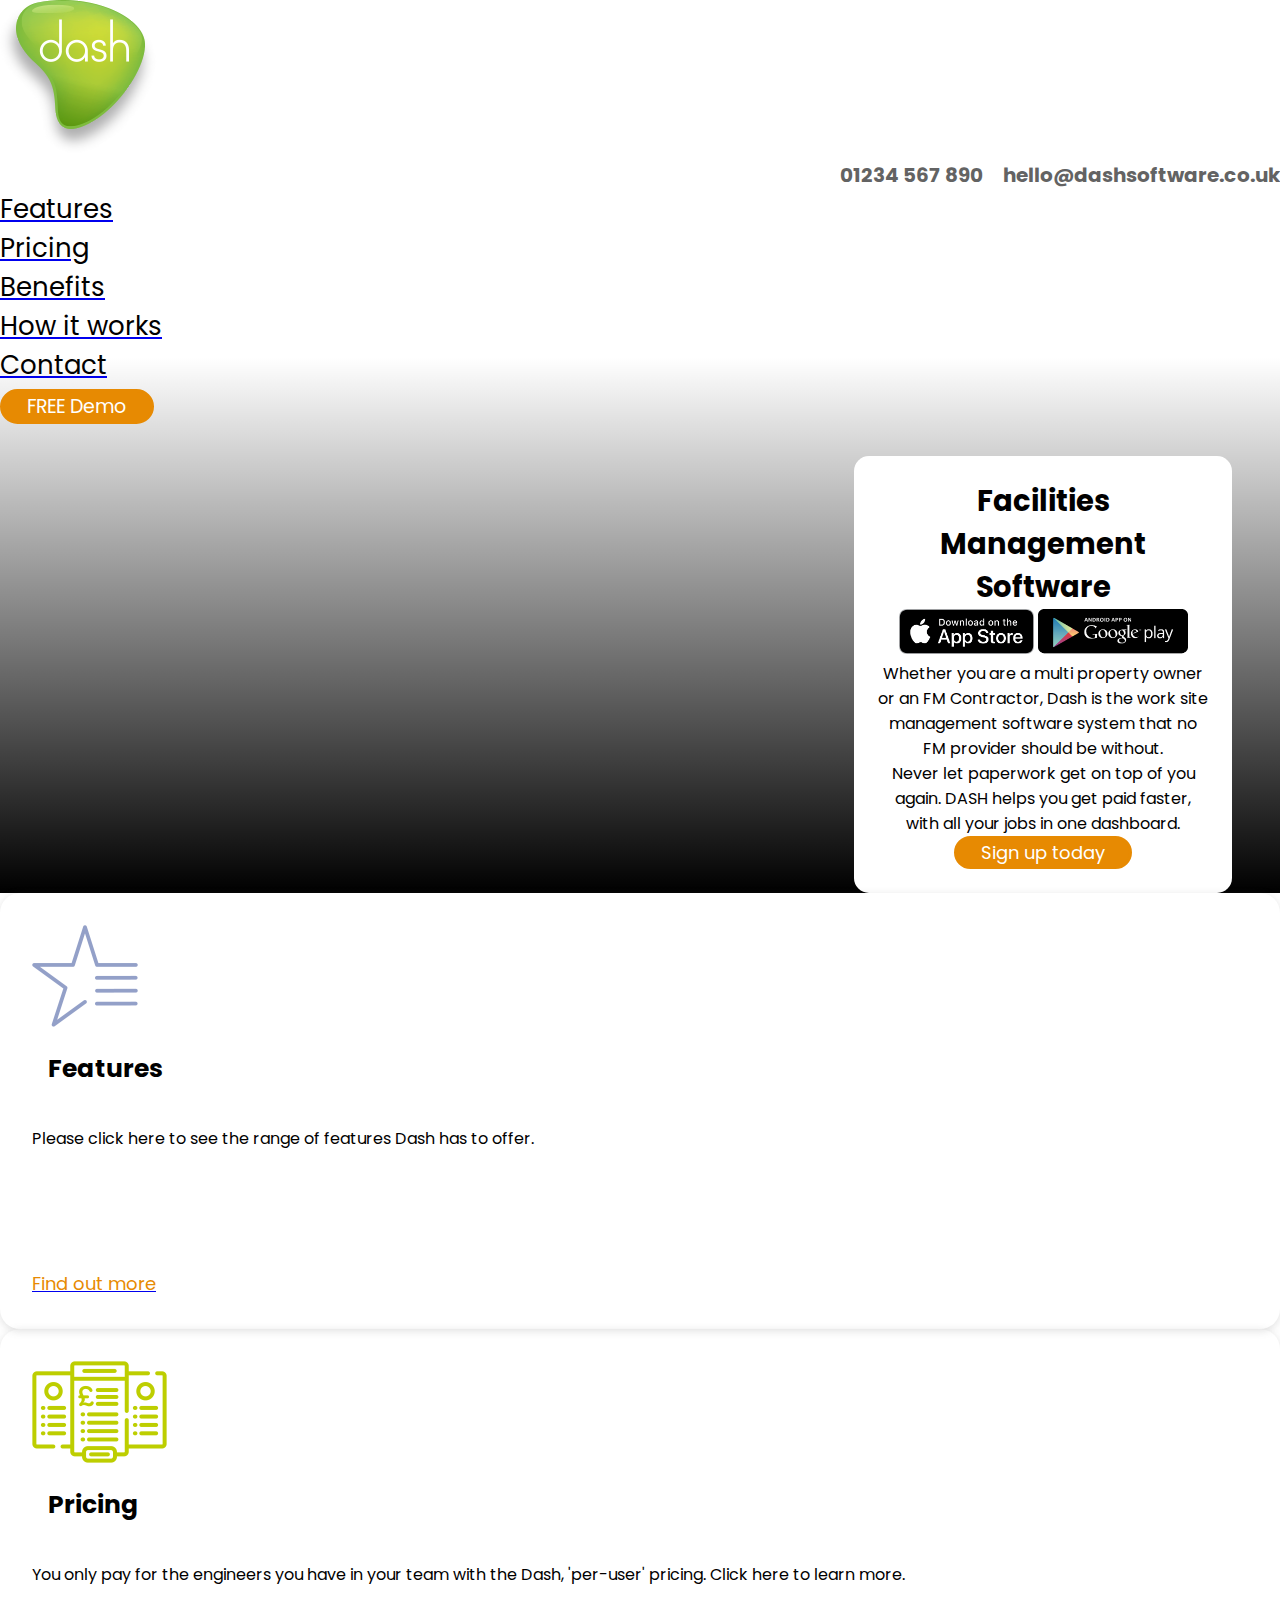
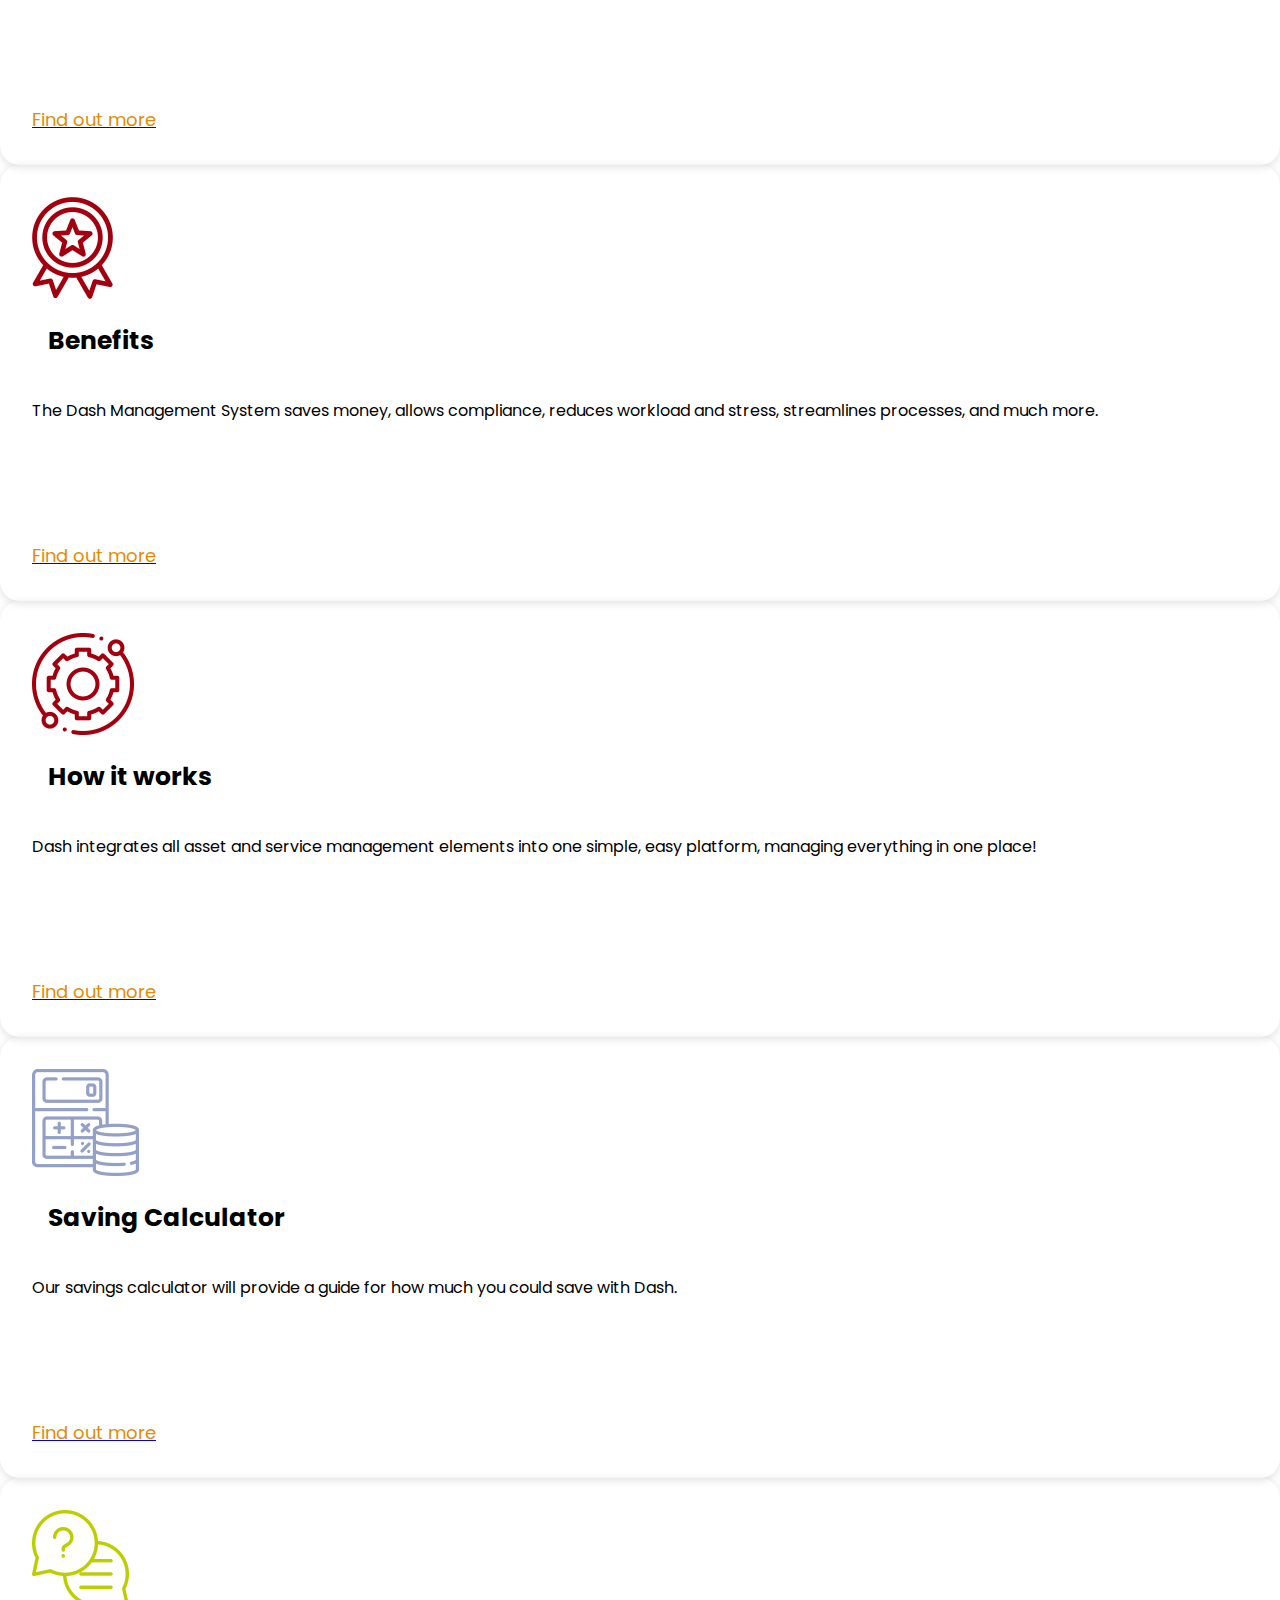
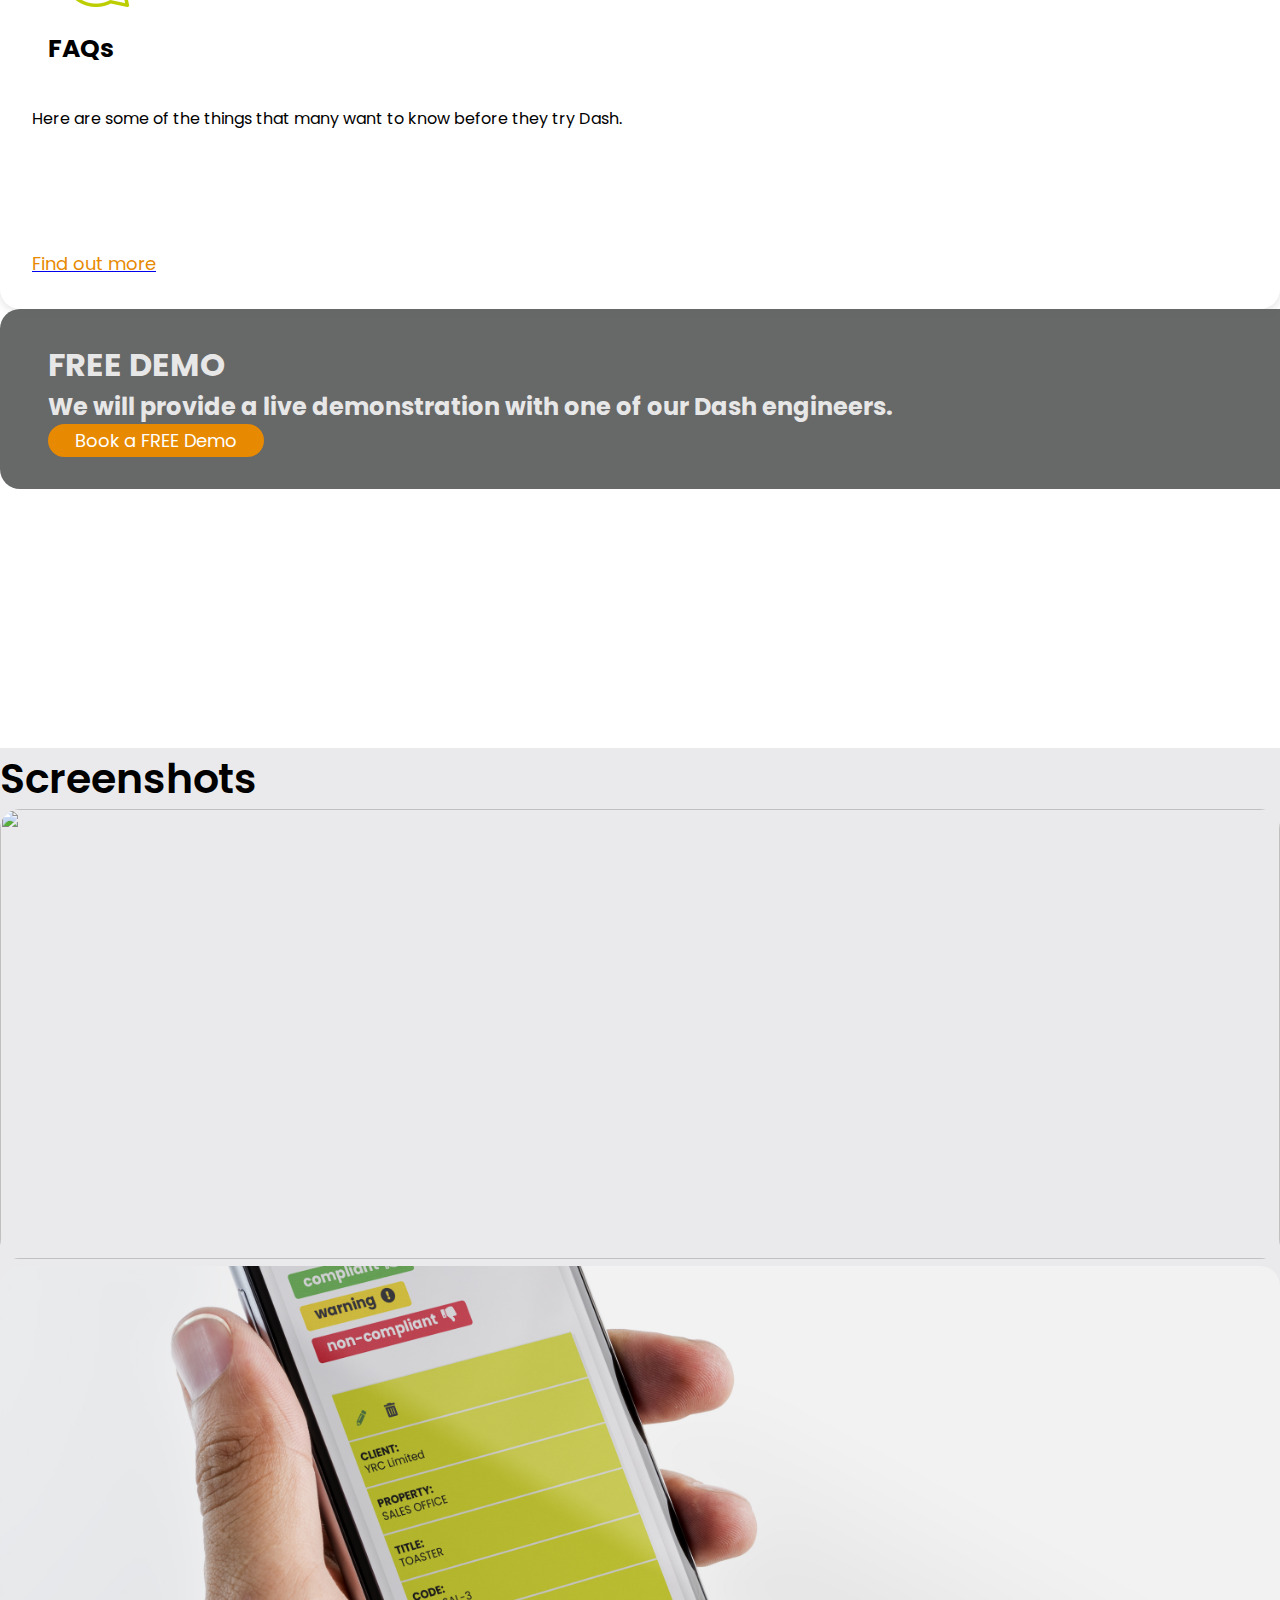
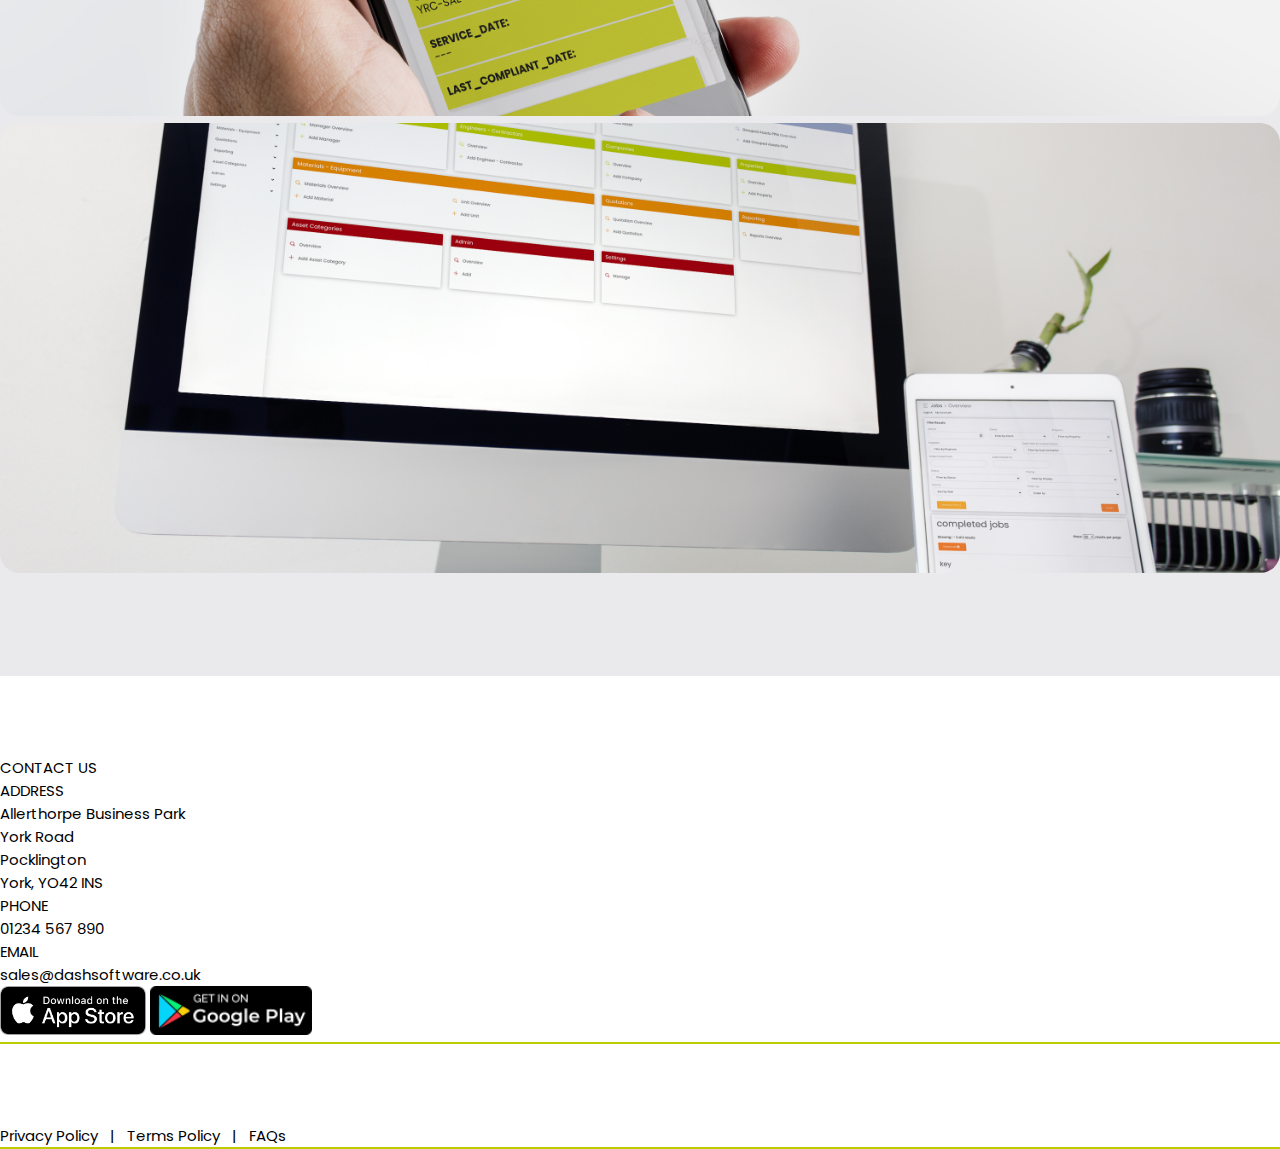
==== commit 5e47cc51: "book-free-demo section responsiveness" ====
--- a/index.html
+++ b/index.html
@@ -37,7 +37,7 @@
       <div class="hero-section pb-5">
         <div class="row m-0 pt-3">
           <div class="col-3">
-            <img src="./assets/icons/logo.png" alt="" />
+            <img src="./assets/icons/logo.png" alt="" style="cursor: pointer;" />
           </div>
           <div class="col-9">
             <p class="text-right contact-info d-none d-md-block mb-4">
@@ -48,7 +48,7 @@
                 class="list-unstyled d-md-flex justify-content-end gap-md-3 gap-0 align-items-center m-0 d-none gap-lg-4 gap-xxl-5"
               >
                 <li class="mx-1">
-                  <a href="#features" class="text-decoration-none text-black">
+                  <a href="./features.html" class="text-decoration-none text-black">
                     <p>Features</p>
                   </a>
                 </li>
@@ -99,7 +99,7 @@
                 </div>
                 <div class="topnav d-block d-md-none text-center">
                   <div id="myLinks">
-                    <a href="#features">Features</a>
+                    <a href="./features.html">Features</a>
                     <a href="./pricing.html">Pricing</a>
                     <a href="./benefits.html">Benefits</a>
                     <a href="#features">How it works</a>
@@ -160,7 +160,9 @@
             <div
               class="d-flex justify-content-center align-items-center gap-1 mt-3"
             >
-              <p class="find-out-more">Find out more</p>
+              <a href="./features.html" class="text-black text-decoration-none">
+                <p class="find-out-more">Find out more</p>
+              </a>
               <i
                 class="fa-solid fa-angle-right"
                 style="color: #e78a02; font-size: 0.8rem; margin-top: 3px;"
@@ -181,7 +183,9 @@
             <div
               class="d-flex justify-content-center align-items-center gap-1 mt-3"
             >
-              <p class="find-out-more">Find out more</p>
+              <a href="./features.html" class="text-black text-decoration-none">
+                <p class="find-out-more">Find out more</p>
+              </a>
               <i
                 class="fa-solid fa-angle-right"
                 style="color: #e78a02; font-size: 0.8rem; margin-top: 3px;"
@@ -203,7 +207,9 @@
             <div
               class="d-flex justify-content-center align-items-center gap-1 mt-3"
             >
-              <p class="find-out-more">Find out more</p>
+              <a href="./features.html" class="text-black text-decoration-none">
+                <p class="find-out-more">Find out more</p>
+              </a>
               <i
                 class="fa-solid fa-angle-right"
                 style="color: #e78a02; font-size: 0.8rem; margin-top: 3px;"
@@ -224,7 +230,9 @@
             <div
               class="d-flex justify-content-center align-items-center gap-1 mt-3"
             >
-              <p class="find-out-more">Find out more</p>
+              <a href="./features.html" class="text-black text-decoration-none">
+                <p class="find-out-more">Find out more</p>
+              </a>
               <i
                 class="fa-solid fa-angle-right"
                 style="color: #e78a02; font-size: 0.8rem; margin-top: 3px;"
@@ -245,7 +253,9 @@
             <div
               class="d-flex justify-content-center align-items-center gap-1 mt-3"
             >
-              <p class="find-out-more">Find out more</p>
+              <a href="./features.html" class="text-black text-decoration-none">
+                <p class="find-out-more">Find out more</p>
+              </a>
               <i
                 class="fa-solid fa-angle-right"
                 style="color: #e78a02; font-size: 0.8rem; margin-top: 3px;"
@@ -266,7 +276,9 @@
             <div
               class="d-flex justify-content-center align-items-center gap-1 mt-3"
             >
-              <p class="find-out-more">Find out more</p>
+              <a href="./features.html" class="text-black text-decoration-none">
+                <p class="find-out-more">Find out more</p>
+              </a>
               <i
                 class="fa-solid fa-angle-right"
                 style="color: #e78a02; font-size: 0.8rem; margin-top: 3px;"
@@ -277,15 +289,9 @@
       </div>
       <div style="padding-bottom: 4rem;" id="book-free-demo">
         <div class="book-free-demo-section row m-0 g-0 px-3">
-          <div class="col-6">
-            <div
-              class="h-100 d-flex align-items-center flex-wrap"
-              style="
-                background-color: #676868;
-                padding: 2rem 0 2rem 3rem;
-                border-top-left-radius: 20px;
-                border-bottom-left-radius: 20px;
-              "
+          <div class="col-12 col-md-6">
+            <div
+              class="h-100 d-flex align-items-center flex-wrap demo-text-section gap-5"
             >
               <div class="text-section">
                 <h1 style="color: #e7e7e7;">FREE DEMO</h1>
@@ -299,13 +305,9 @@
               </button>
             </div>
           </div>
-          <div class="col-6">
-            <div
-              class="book-demo-image-section h-100"
-              style="
-                border-top-right-radius: 20px;
-                border-bottom-right-radius: 20px;
-              "
+          <div class="col-12 col-md-6 book-demo-image-section-wrapper">
+            <div
+              class="book-demo-image-section"
             ></div>
           </div>
         </div>
@@ -367,7 +369,7 @@
             </div>
           </div>
           <div class="col-12 col-sm-6">
-            <div class="h-100 d-flex justify-content-end align-items-end gap-2">
+            <div class="h-100 d-flex justify-content-end align-items-end gap-4 mt-2 mt-md-0">
               <img
                 src="./assets/Images/app-store-badge.png"
                 alt=""
--- a/stylesheet.css
+++ b/stylesheet.css
@@ -19,7 +19,8 @@
 }
 
 .hero-section,
-.hero-section-benefits {
+.hero-section-benefits,
+.features-hero-section {
   /* height: 100vh; */
   background-image: linear-gradient(
       to top,
@@ -38,7 +39,8 @@
   font-size: 26px;
 }
 
-.hero-section-benefits {
+.hero-section-benefits,
+.features-hero-section {
   /* background-image: url(./assets/Images/macbook_air_mockup.jpg); */
   background-image: linear-gradient(
       to bottom,
@@ -47,8 +49,8 @@
       transparent 50%
     ),
     url(./assets/Images/macbook_air_mockup.jpg);
-    height: 50vh;
-    background-position: inherit;
+  height: 50vh;
+  background-position: inherit;
 }
 
 .hero-section-card {
@@ -212,7 +214,8 @@
 .popular-pricing-label {
   font-size: 21px;
   font-weight: 300;
-  box-shadow: rgb(0 0 0 / 15%) 0px 10px 36px 0px, rgb(0 0 0 / 6%) 0px 0px 0px 1px;
+  box-shadow: rgb(0 0 0 / 15%) 0px 10px 36px 0px,
+    rgb(0 0 0 / 6%) 0px 0px 0px 1px;
 }
 
 .pricing-plans .price {
@@ -287,6 +290,49 @@
 
 .text-section {
   color: #fff;
+}
+
+.demo-text-section {
+  background-color: #676868;
+  padding: 2rem 0 2rem 3rem;
+  border-top-left-radius: 20px;
+  border-bottom-left-radius: 20px;
+}
+
+.book-demo-image-section {
+  border-top-right-radius: 20px;
+  border-bottom-right-radius: 20px;
+  height: 100%;
+}
+
+@media screen and (max-width: 767px) {
+  .demo-text-section {
+    padding: 2rem 1rem 2rem 3rem;
+    border-top-left-radius: 20px;
+    border-top-right-radius: 20px;
+    border-bottom-left-radius: 0;
+  }
+
+  .book-demo-image-section {
+    border-bottom-right-radius: 20px;
+    border-bottom-left-radius: 20px;
+    border-top-right-radius: 0;
+    height: 310px;
+  }
+
+  #book-free-demo {
+    height: 645px;
+  }
+
+  .book-demo-image-section {
+    background-image: linear-gradient(
+        to bottom,
+        rgba(103, 104, 104, 1),
+        rgba(0, 255, 0, 0) 36%,
+        transparent 50%
+      ),
+      url('./assets/Images/macbook_air_mockup.jpg');
+  }
 }
 
 @media screen and (min-width: 901px) {
@@ -383,29 +429,27 @@
 }
 
 @media screen and (min-width: 1200px) {
-  #client-card-button, #trading-card-button {
-    margin-top: .3rem !important;
+  #client-card-button,
+  #trading-card-button {
+    margin-top: 0.3rem !important;
   }
 }
 
 @media screen and (max-width: 991px) {
-  #client-card-button, #trading-card-button {
-    margin-top: .5rem !important;
+  #client-card-button,
+  #trading-card-button {
+    margin-top: 0.5rem !important;
   }
 }
 
 @media screen and (min-width: 992px) and (max-width: 1199px) {
-  #client-card-button, #trading-card-button {
+  #client-card-button,
+  #trading-card-button {
     margin-top: 4rem !important;
   }
 
-  #enterprise-signup-btn, #contractor-signup-btn {
+  #enterprise-signup-btn,
+  #contractor-signup-btn {
     margin-top: 3.7rem !important;
   }
 }
-
-/* @media screen and (min-width: 992px) and (max-width: 1200px) {
-  #client-card-button, #contractor-signup-btn {
-    margin-top: 3.7rem !important;
-  }
-} */
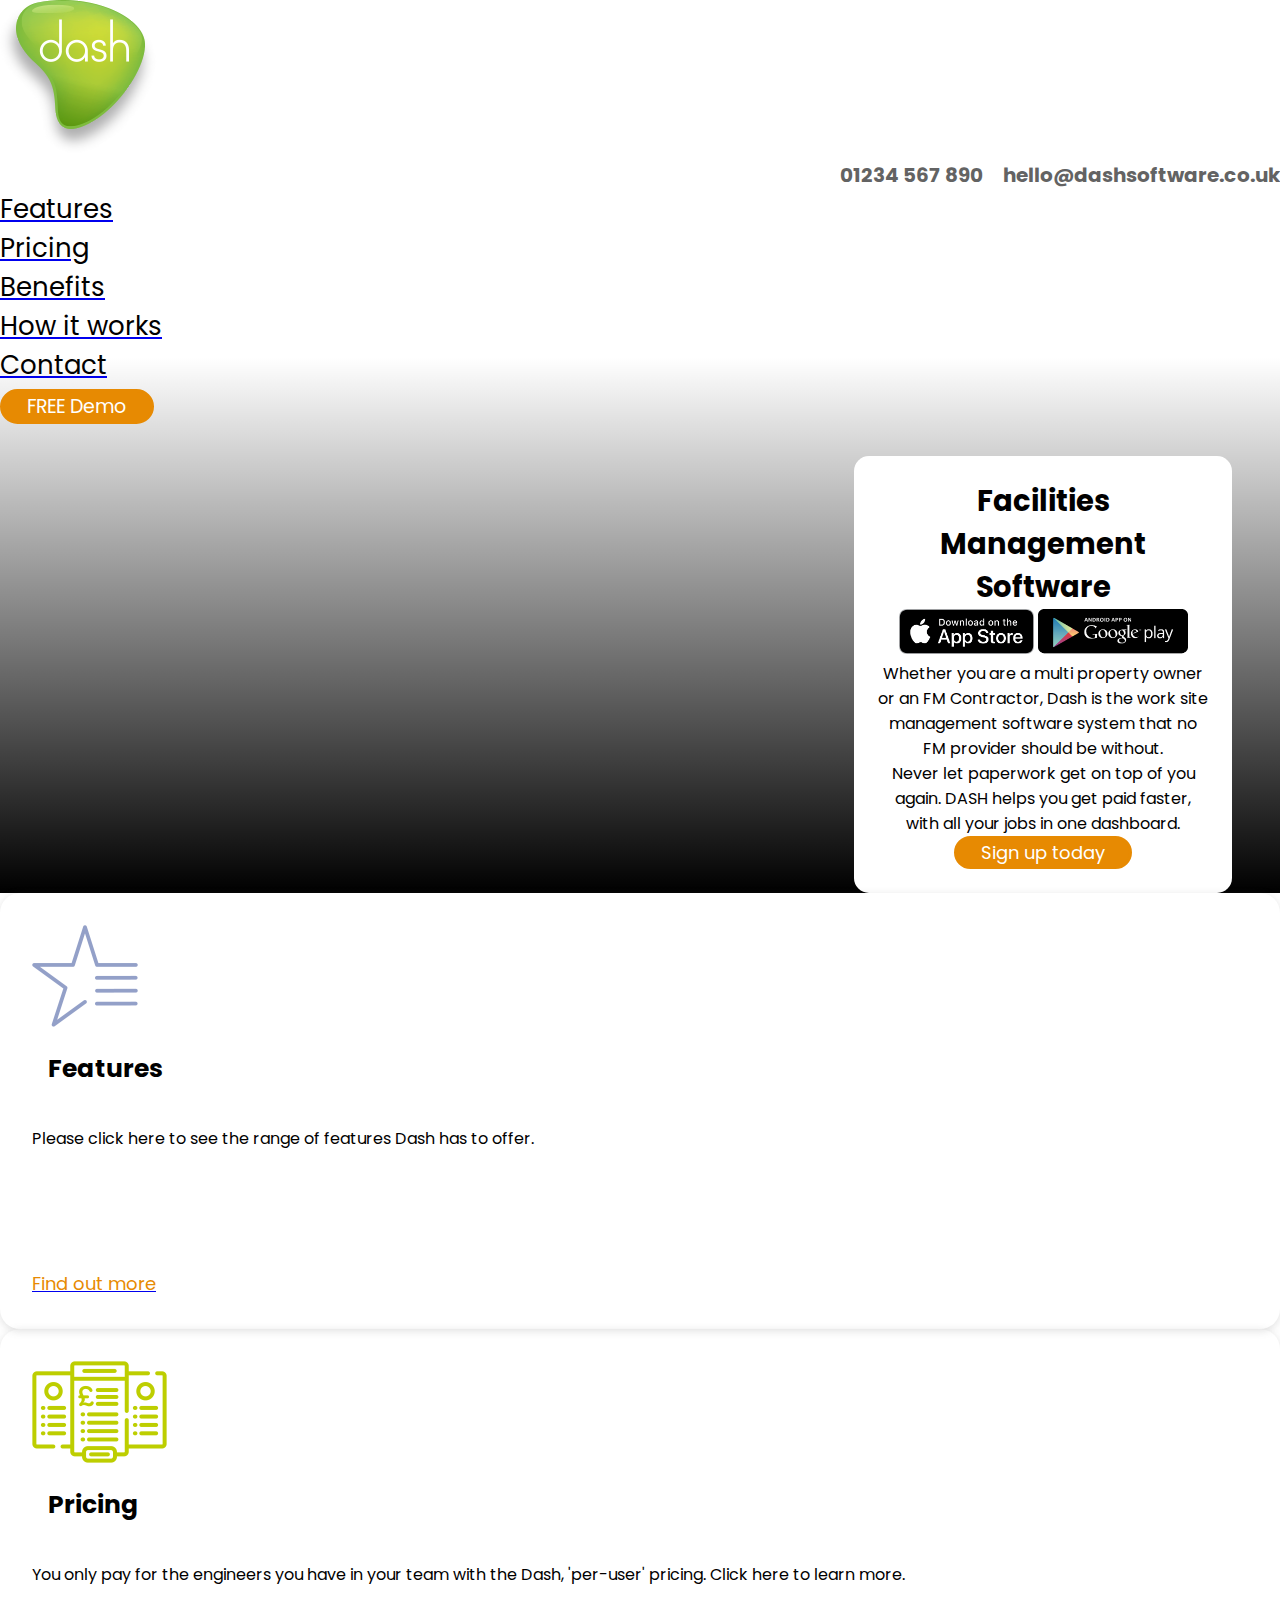
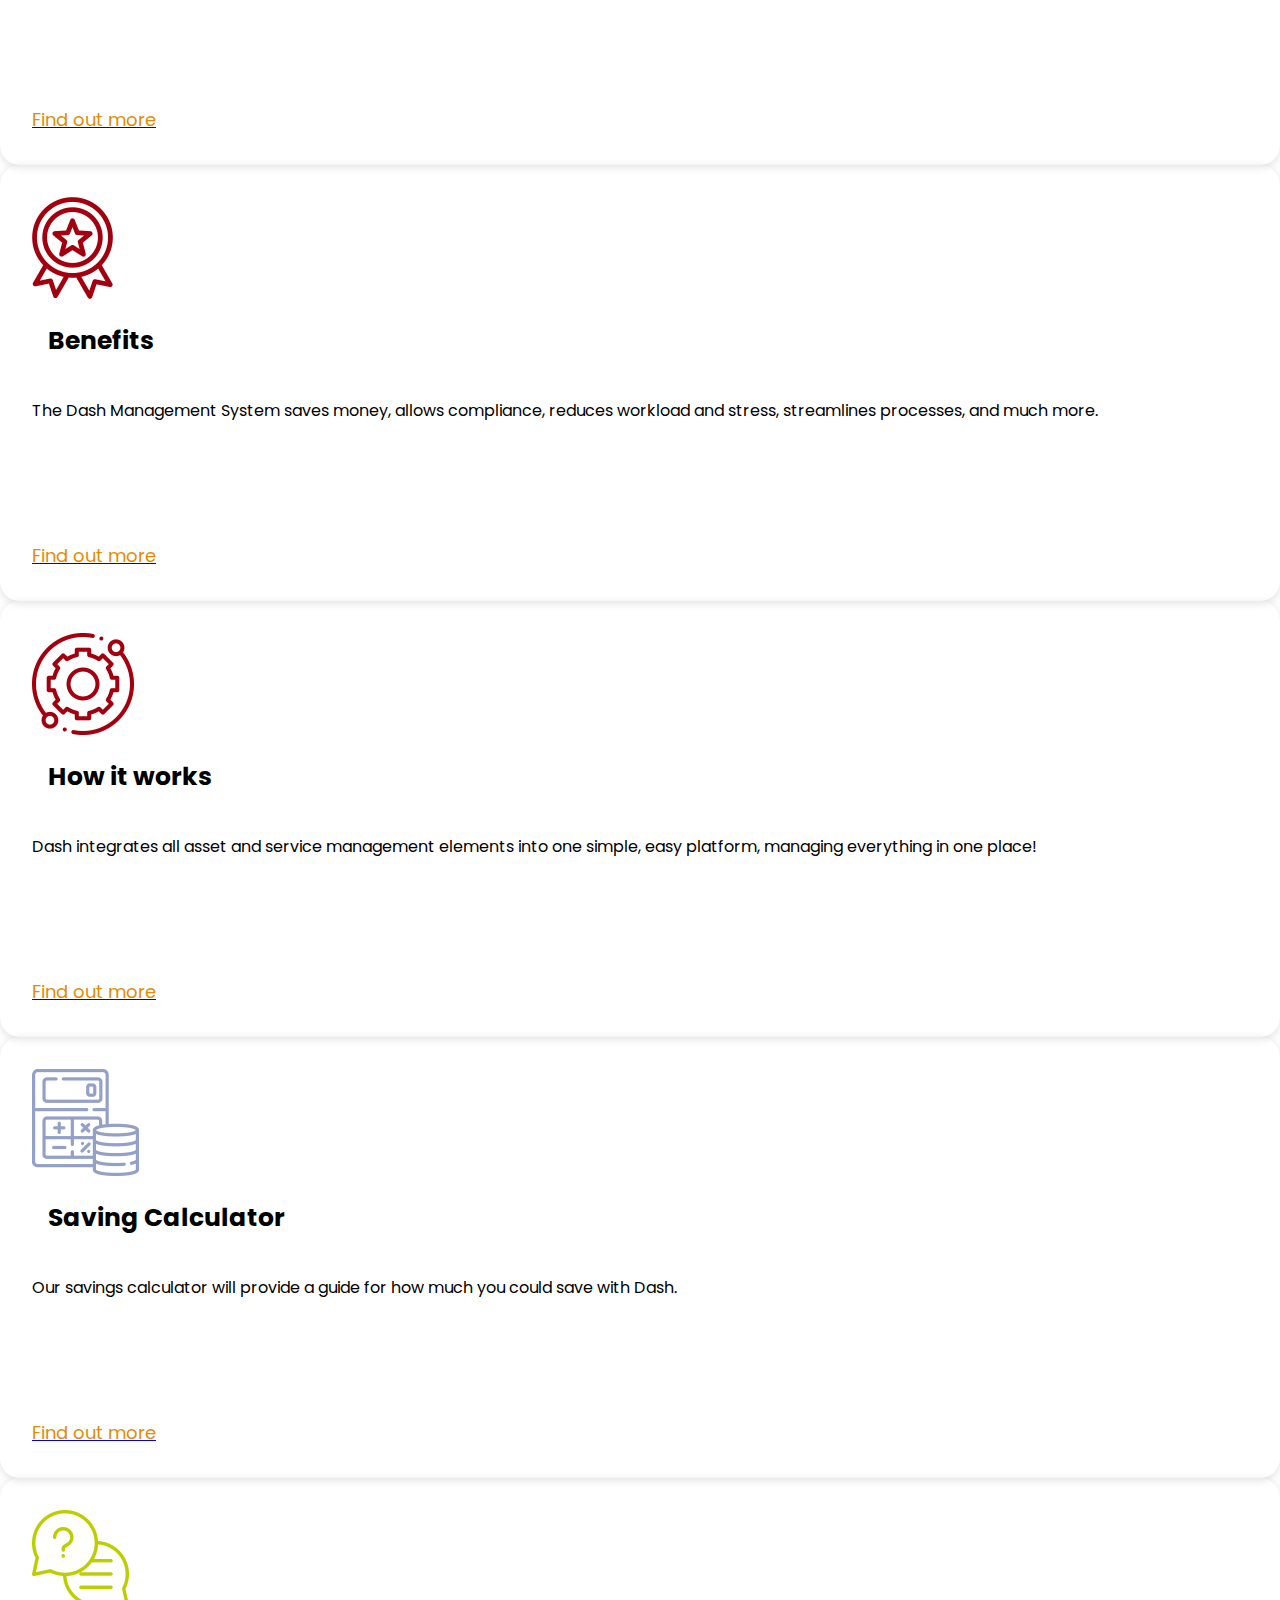
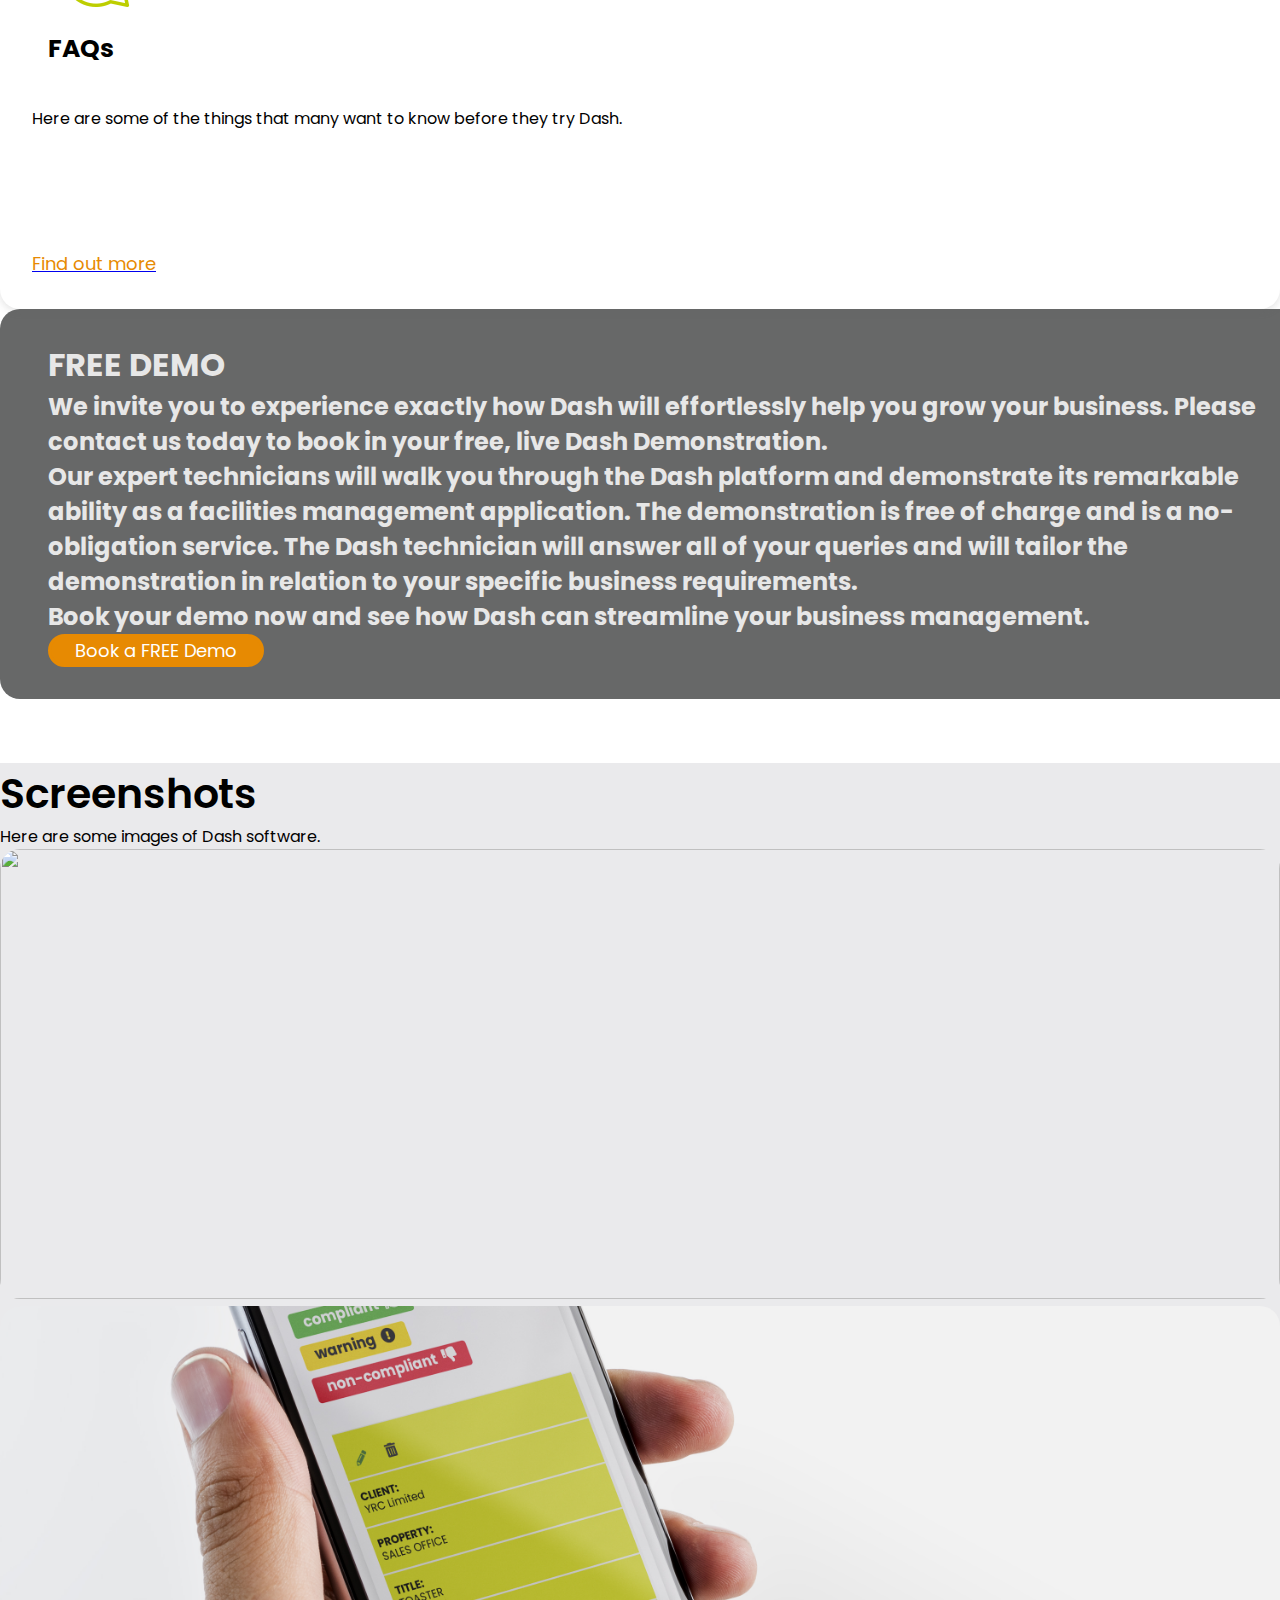
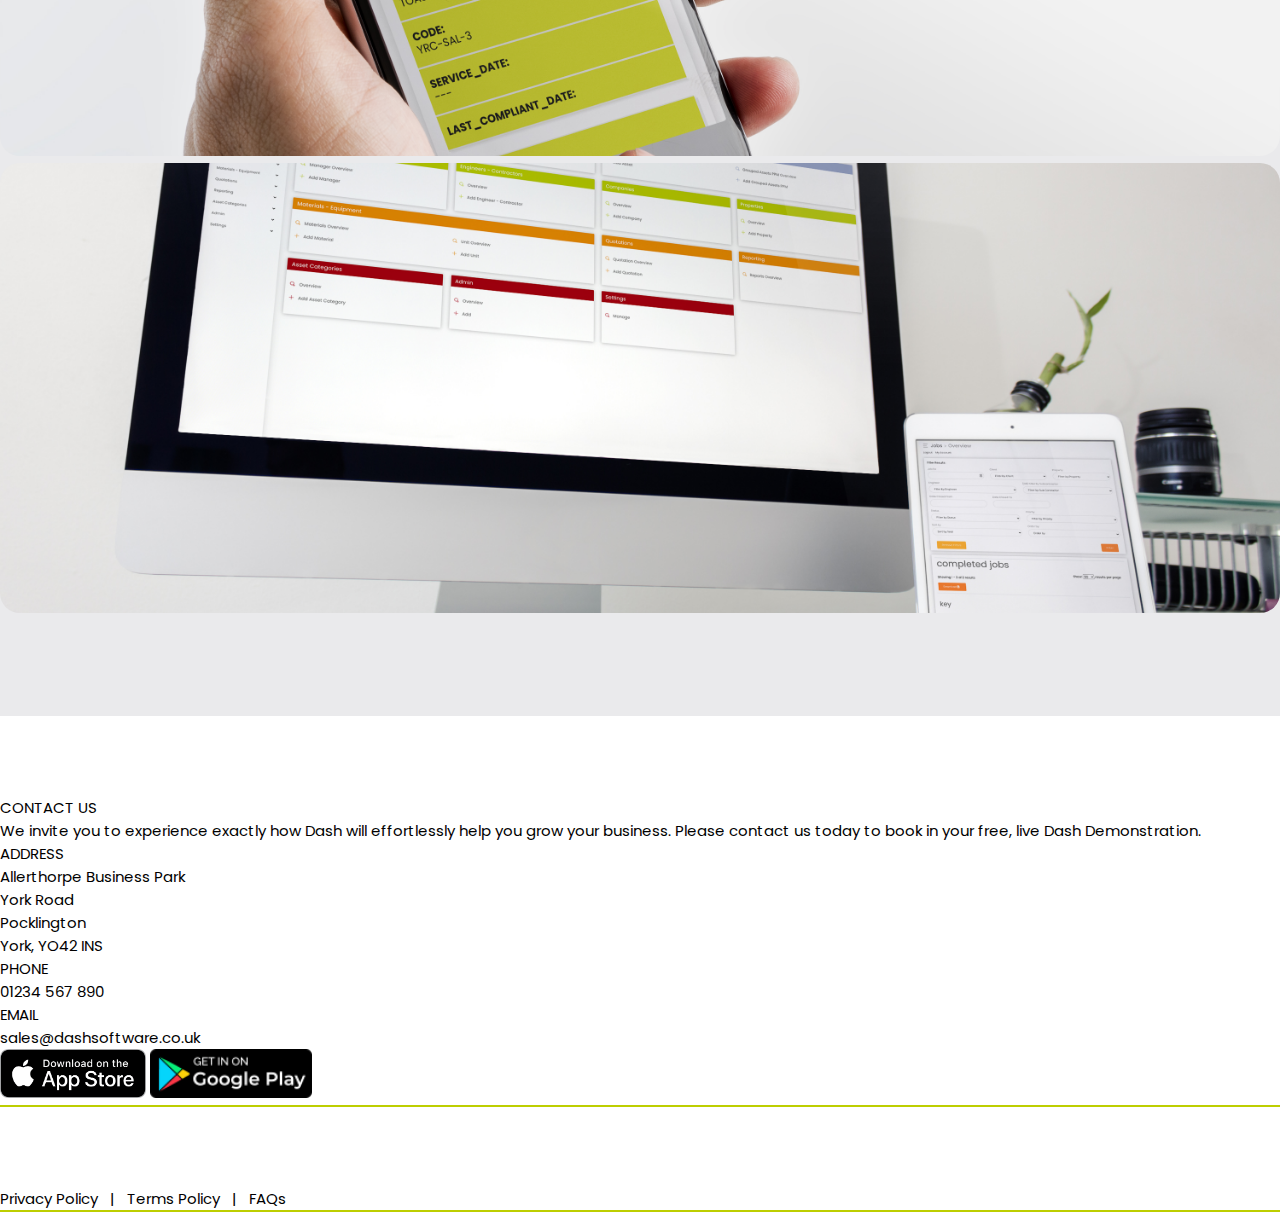
==== commit 1fa36894: "text changes" ====
--- a/index.html
+++ b/index.html
@@ -37,7 +37,11 @@
       <div class="hero-section pb-5">
         <div class="row m-0 pt-3">
           <div class="col-3">
-            <img src="./assets/icons/logo.png" alt="" style="cursor: pointer;" />
+            <img
+              src="./assets/icons/logo.png"
+              alt=""
+              style="cursor: pointer;"
+            />
           </div>
           <div class="col-9">
             <p class="text-right contact-info d-none d-md-block mb-4">
@@ -48,7 +52,10 @@
                 class="list-unstyled d-md-flex justify-content-end gap-md-3 gap-0 align-items-center m-0 d-none gap-lg-4 gap-xxl-5"
               >
                 <li class="mx-1">
-                  <a href="./features.html" class="text-decoration-none text-black">
+                  <a
+                    href="./features.html"
+                    class="text-decoration-none text-black"
+                  >
                     <p>Features</p>
                   </a>
                 </li>
@@ -296,8 +303,19 @@
               <div class="text-section">
                 <h1 style="color: #e7e7e7;">FREE DEMO</h1>
                 <h2 style="color: #e7e7e7;" style="font-weight: 300;">
-                  We will provide a live demonstration with one of our Dash
-                  engineers.
+                  We invite you to experience exactly how Dash will effortlessly
+                  help you grow your business. Please contact us today to book
+                  in your free, live Dash Demonstration.
+                  <br />
+                  Our expert technicians will walk you through the Dash platform
+                  and demonstrate its remarkable ability as a facilities
+                  management application. The demonstration is free of charge
+                  and is a no-obligation service. The Dash technician will
+                  answer all of your queries and will tailor the demonstration
+                  in relation to your specific business requirements.
+                  <br />
+                  Book your demo now and see how Dash can streamline your
+                  business management.
                 </h2>
               </div>
               <button class="primary-button" style="font-size: 18px;">
@@ -306,14 +324,13 @@
             </div>
           </div>
           <div class="col-12 col-md-6 book-demo-image-section-wrapper">
-            <div
-              class="book-demo-image-section"
-            ></div>
+            <div class="book-demo-image-section"></div>
           </div>
         </div>
       </div>
       <div class="screenshots-section text-center">
-        <h1 class="py-5">Screenshots</h1>
+        <h1 class="pt-5">Screenshots</h1>
+        <p class="mt-3 mb-5">Here are some images of Dash software.</p>
         <div class="row m-0">
           <div class="col-12 col-sm-6 col-md-4">
             <img
@@ -346,7 +363,12 @@
           <div class="col-12 col-sm-6">
             <div class="footer-left">
               <p class="mb-2">CONTACT US</p>
-              <div class="d-flex gap-5">
+              <p>
+                We invite you to experience exactly how Dash will effortlessly
+                help you grow your business. Please contact us today to book in
+                your free, live Dash Demonstration.
+              </p>
+              <div class="d-flex gap-5 mt-3">
                 <div>
                   <p class="mb-2">ADDRESS</p>
                   <p>
@@ -369,7 +391,9 @@
             </div>
           </div>
           <div class="col-12 col-sm-6">
-            <div class="h-100 d-flex justify-content-end align-items-end gap-4 mt-2 mt-md-0">
+            <div
+              class="h-100 d-flex justify-content-end align-items-end gap-4 mt-2 mt-md-0"
+            >
               <img
                 src="./assets/Images/app-store-badge.png"
                 alt=""
--- a/stylesheet.css
+++ b/stylesheet.css
@@ -94,8 +94,8 @@
   position: relative;
 }
 
-.features-section > div > div > div:nth-child(2) {
-  /* margin-top: 2rem; */
+.features-screen div div img {
+  height: 104px;
 }
 
 .features-section div div h3 {
@@ -112,7 +112,7 @@
 
 .book-free-demo-section {
   border-radius: 20px;
-  height: 375px;
+  /* height: 375px; */
 }
 
 .book-demo-image-section {
@@ -321,7 +321,7 @@
   }
 
   #book-free-demo {
-    height: 645px;
+    height: 1120px;
   }
 
   .book-demo-image-section {
@@ -334,6 +334,13 @@
       url('./assets/Images/macbook_air_mockup.jpg');
   }
 }
+
+@media screen and (max-width: 442px) {
+  #book-free-demo {
+    height: 1137px;
+  }
+}
+
 
 @media screen and (min-width: 901px) {
   ul li {
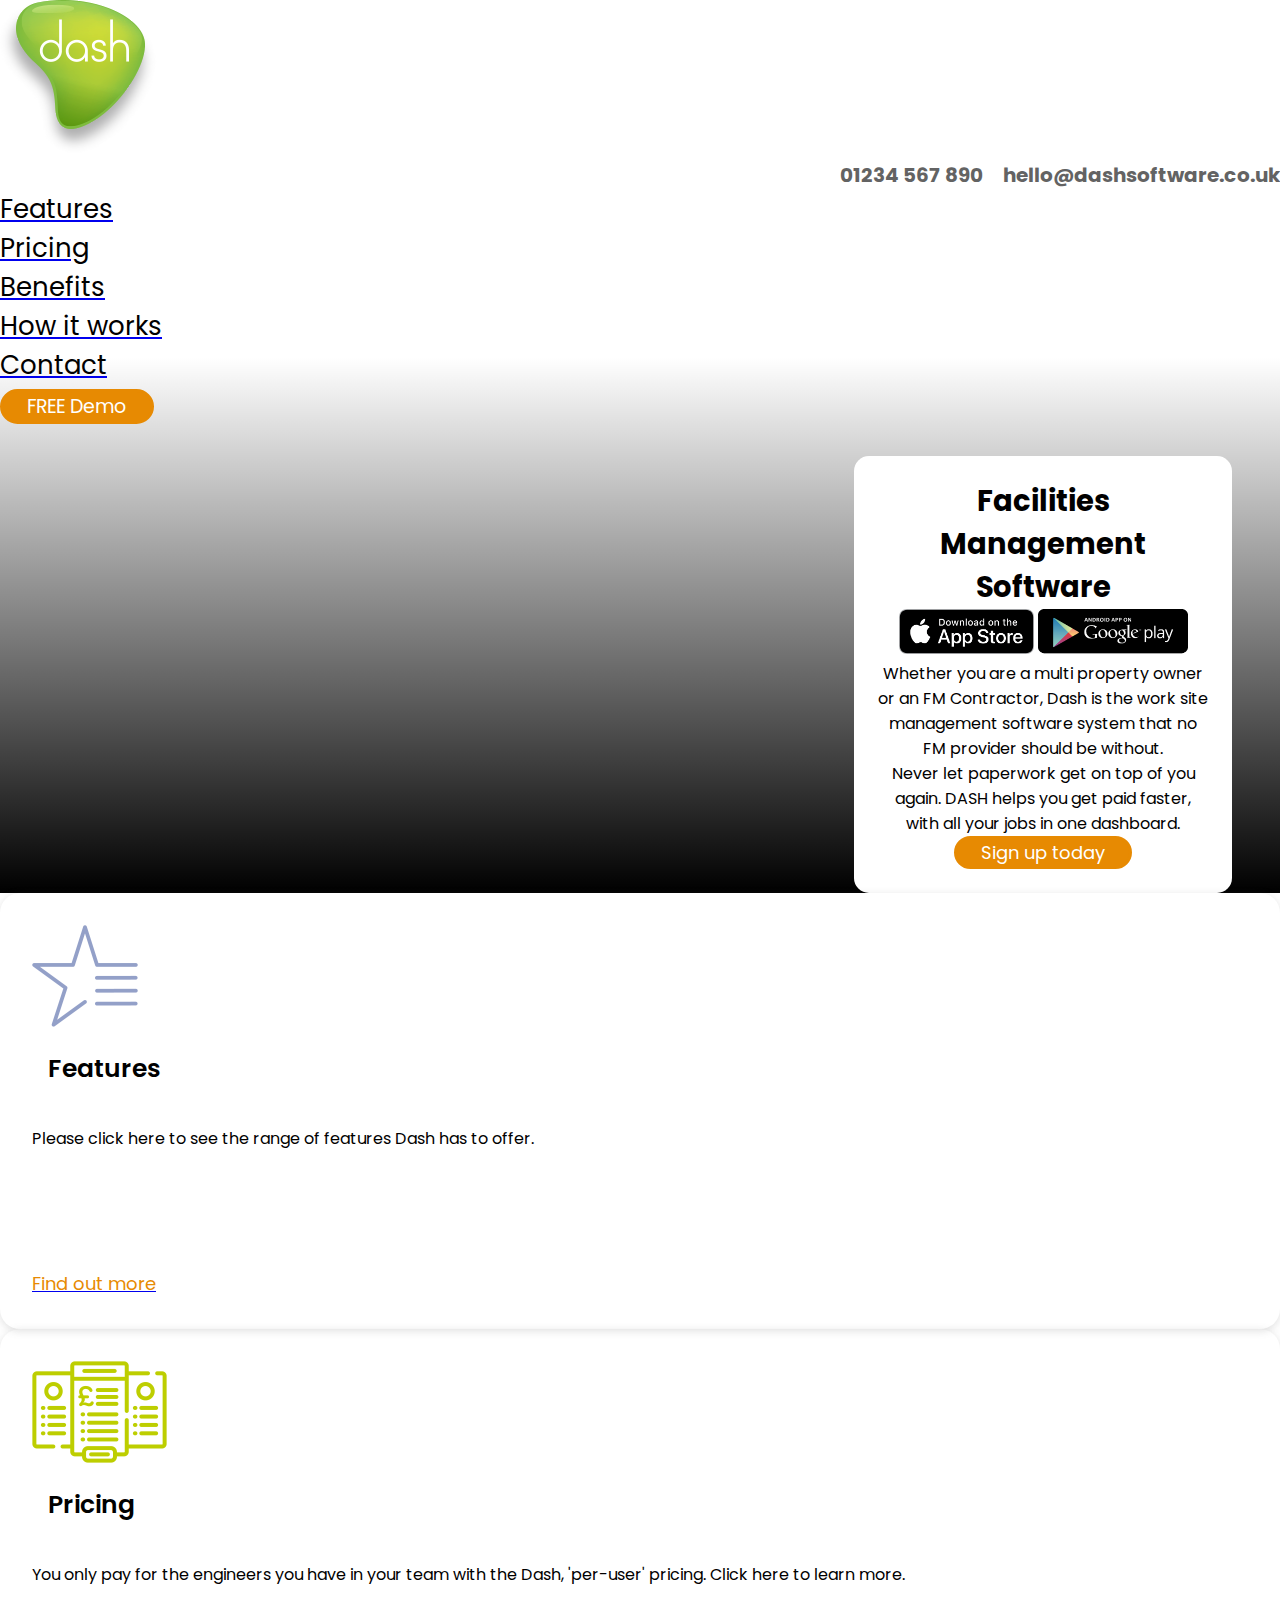
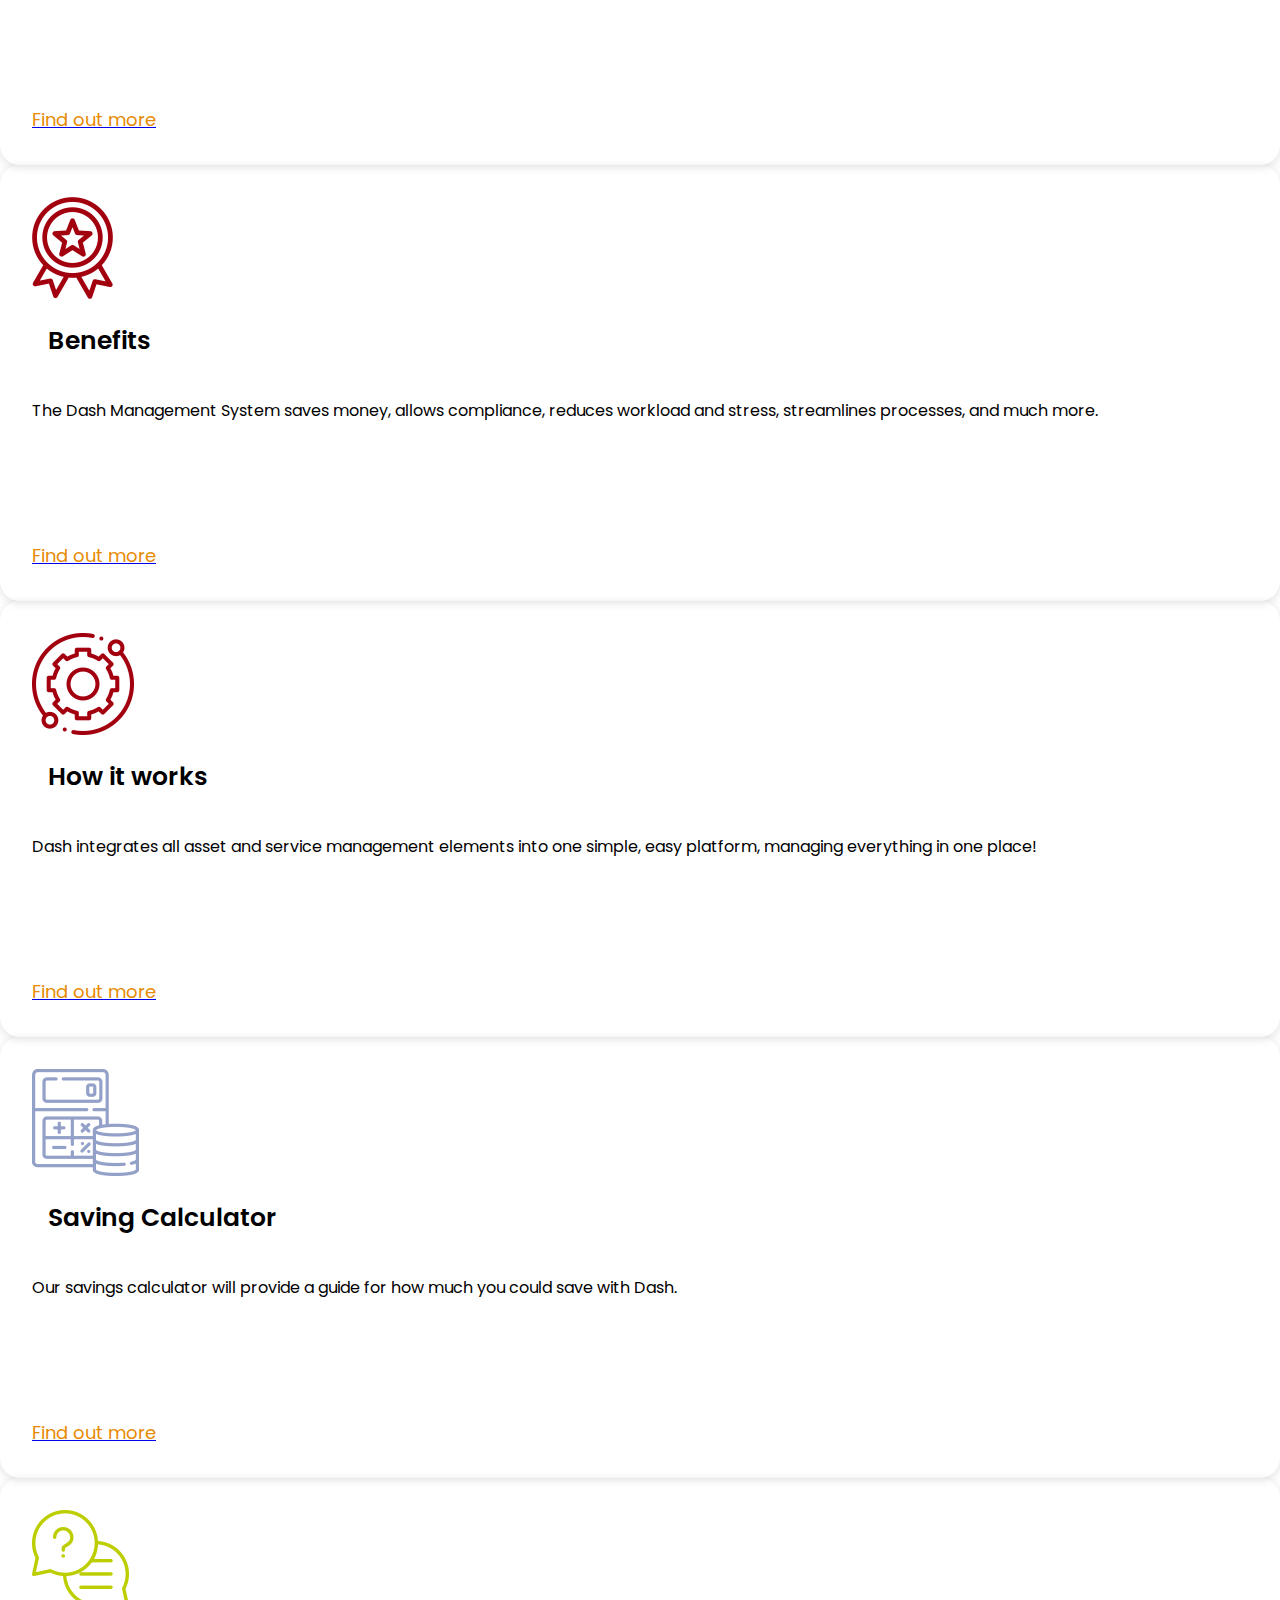
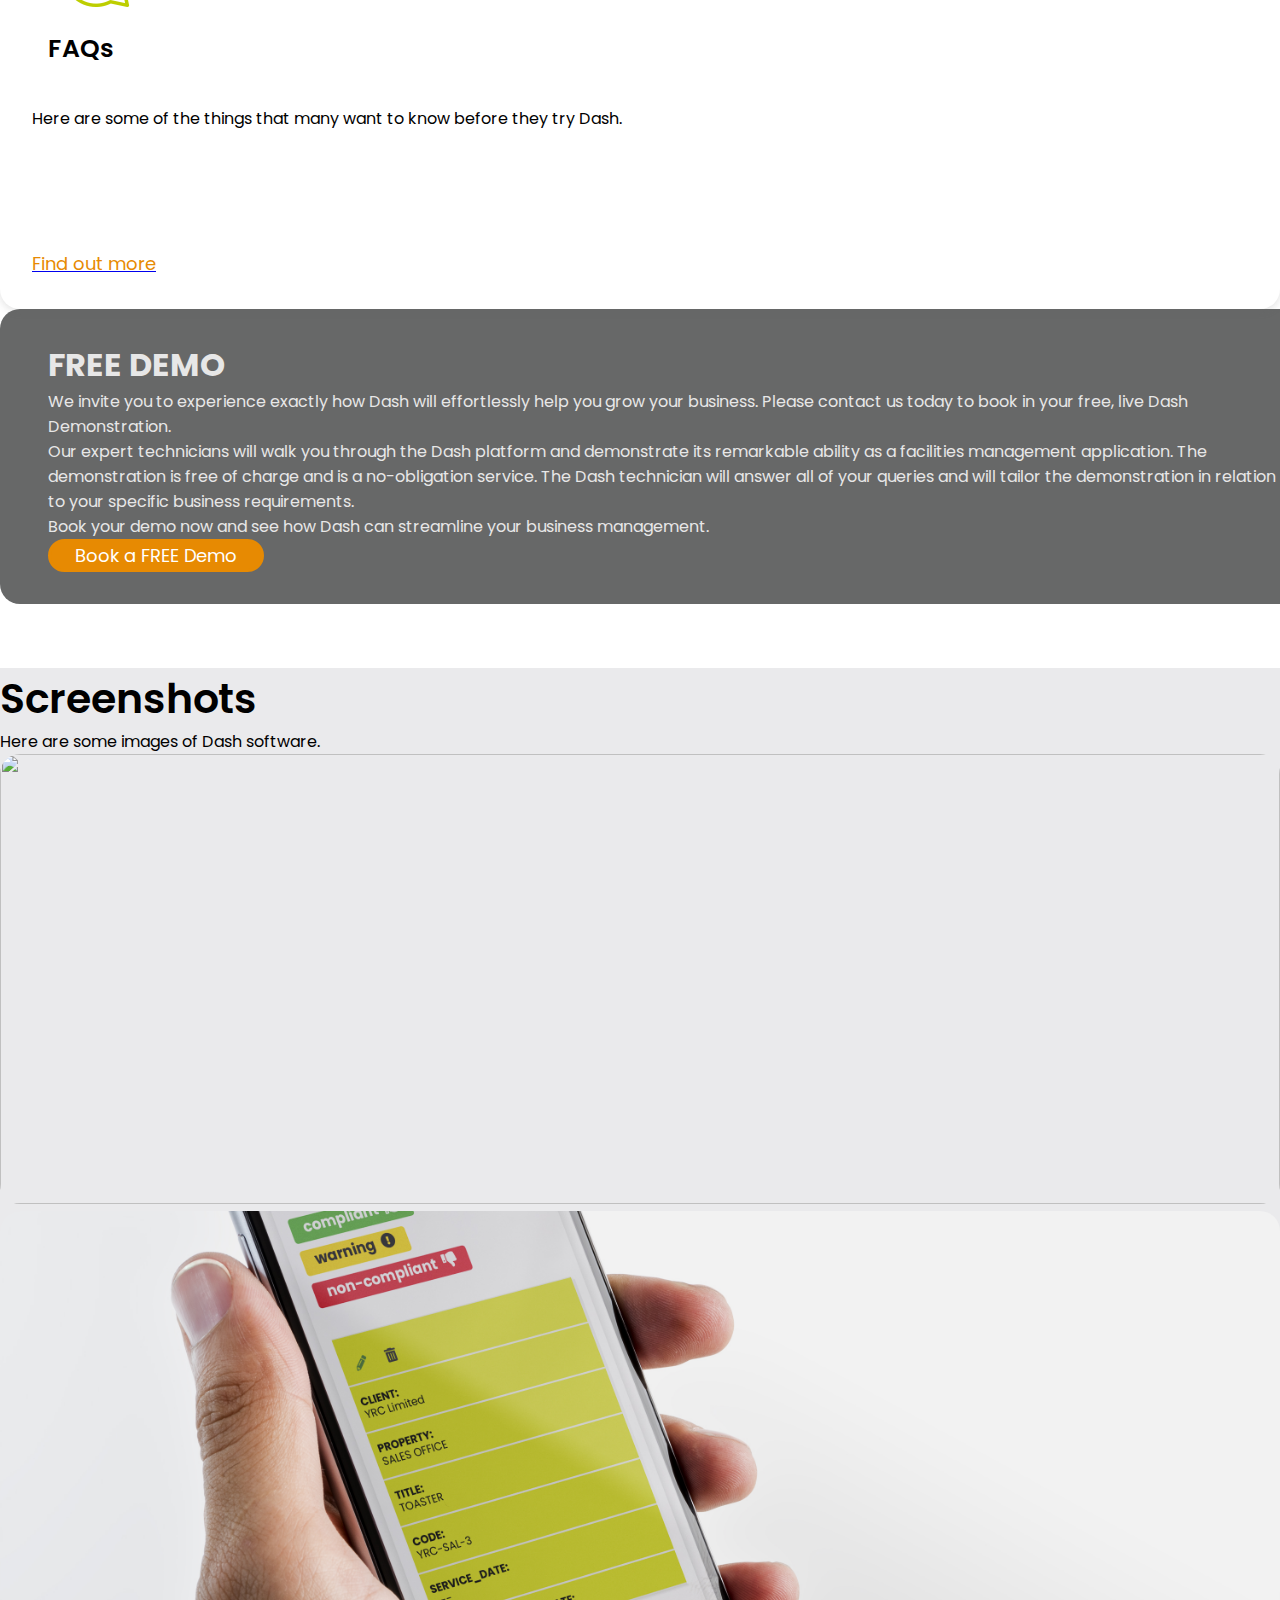
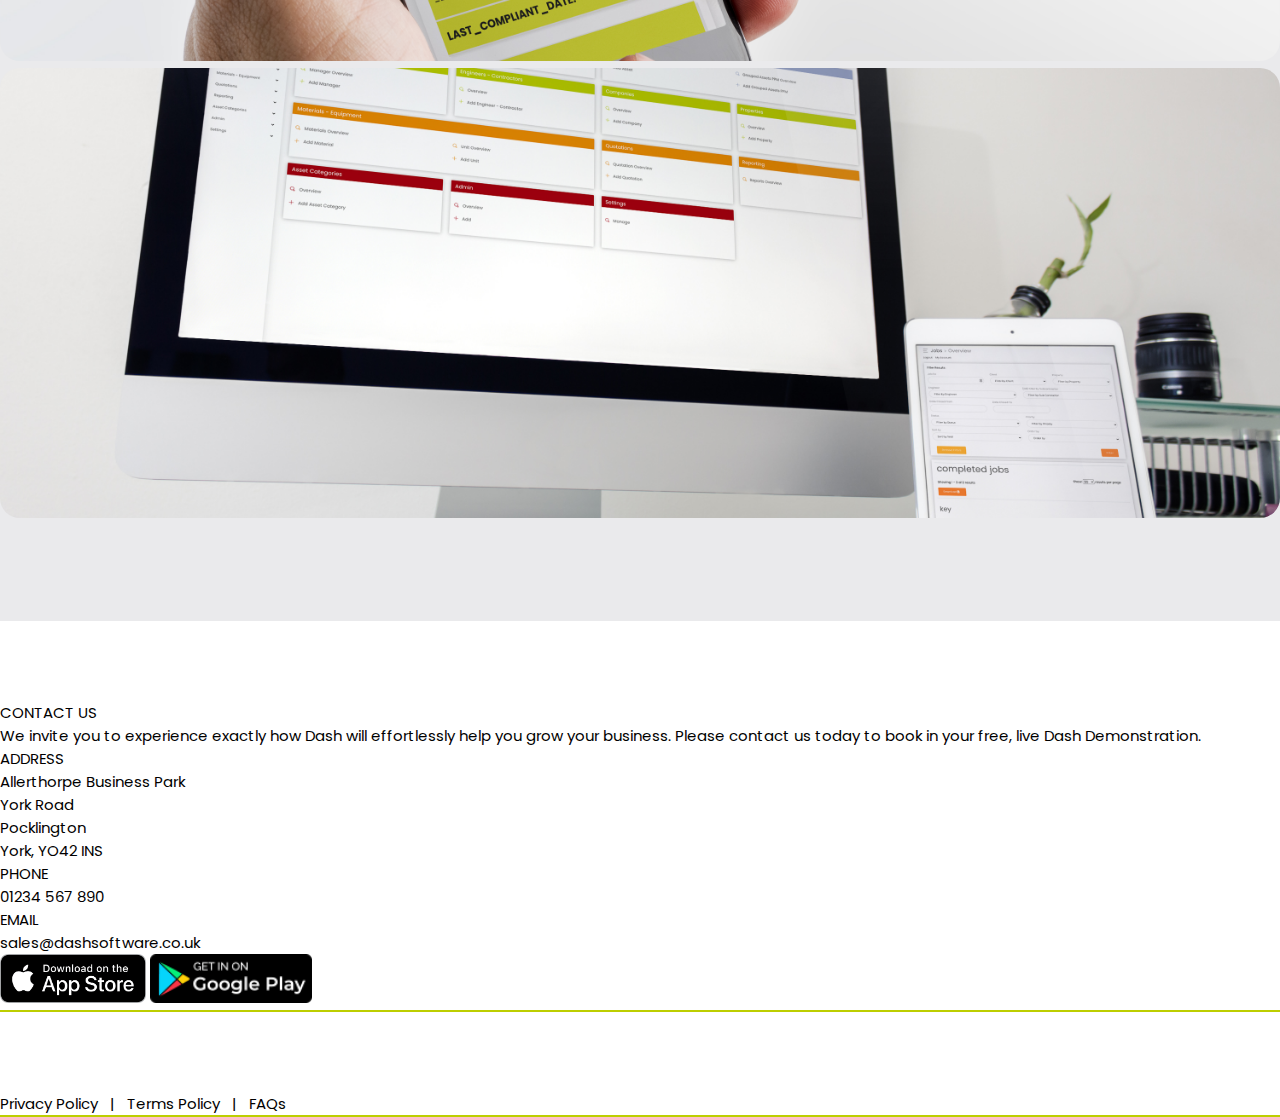
==== commit 75d68606: "Font changes" ====
--- a/index.html
+++ b/index.html
@@ -302,7 +302,7 @@
             >
               <div class="text-section">
                 <h1 style="color: #e7e7e7;">FREE DEMO</h1>
-                <h2 style="color: #e7e7e7;" style="font-weight: 300;">
+                <p style="color: #e7e7e7;">
                   We invite you to experience exactly how Dash will effortlessly
                   help you grow your business. Please contact us today to book
                   in your free, live Dash Demonstration.
@@ -316,7 +316,7 @@
                   <br />
                   Book your demo now and see how Dash can streamline your
                   business management.
-                </h2>
+                </p>
               </div>
               <button class="primary-button" style="font-size: 18px;">
                 Book a FREE Demo
@@ -331,7 +331,7 @@
       <div class="screenshots-section text-center">
         <h1 class="pt-5">Screenshots</h1>
         <p class="mt-3 mb-5">Here are some images of Dash software.</p>
-        <div class="row m-0">
+        <div class="row m-0 gy-4">
           <div class="col-12 col-sm-6 col-md-4">
             <img
               src="./assets/Images/Ipad.jpg"
--- a/stylesheet.css
+++ b/stylesheet.css
@@ -1,4 +1,4 @@
-@import url('https://fonts.googleapis.com/css2?family=Poppins:wght@300,400;600&display=swap');
+@import url('https://fonts.googleapis.com/css2?family=Poppins:wght@300;400;600&display=swap');
 
 *,
 html,
@@ -99,7 +99,7 @@
 }
 
 .features-section div div h3 {
-  font-weight: bold;
+  font-weight: 600;
   margin: 1rem;
   font-size: 25px;
 }
@@ -223,7 +223,7 @@
   font-size: 37px;
   margin-bottom: 1.5rem;
   line-height: 21px;
-  font-family: 'Poppins SemiBold', sans-serif;
+  font-weight: 300;
 }
 
 .pricing-plans .price:nth-child(2) {
